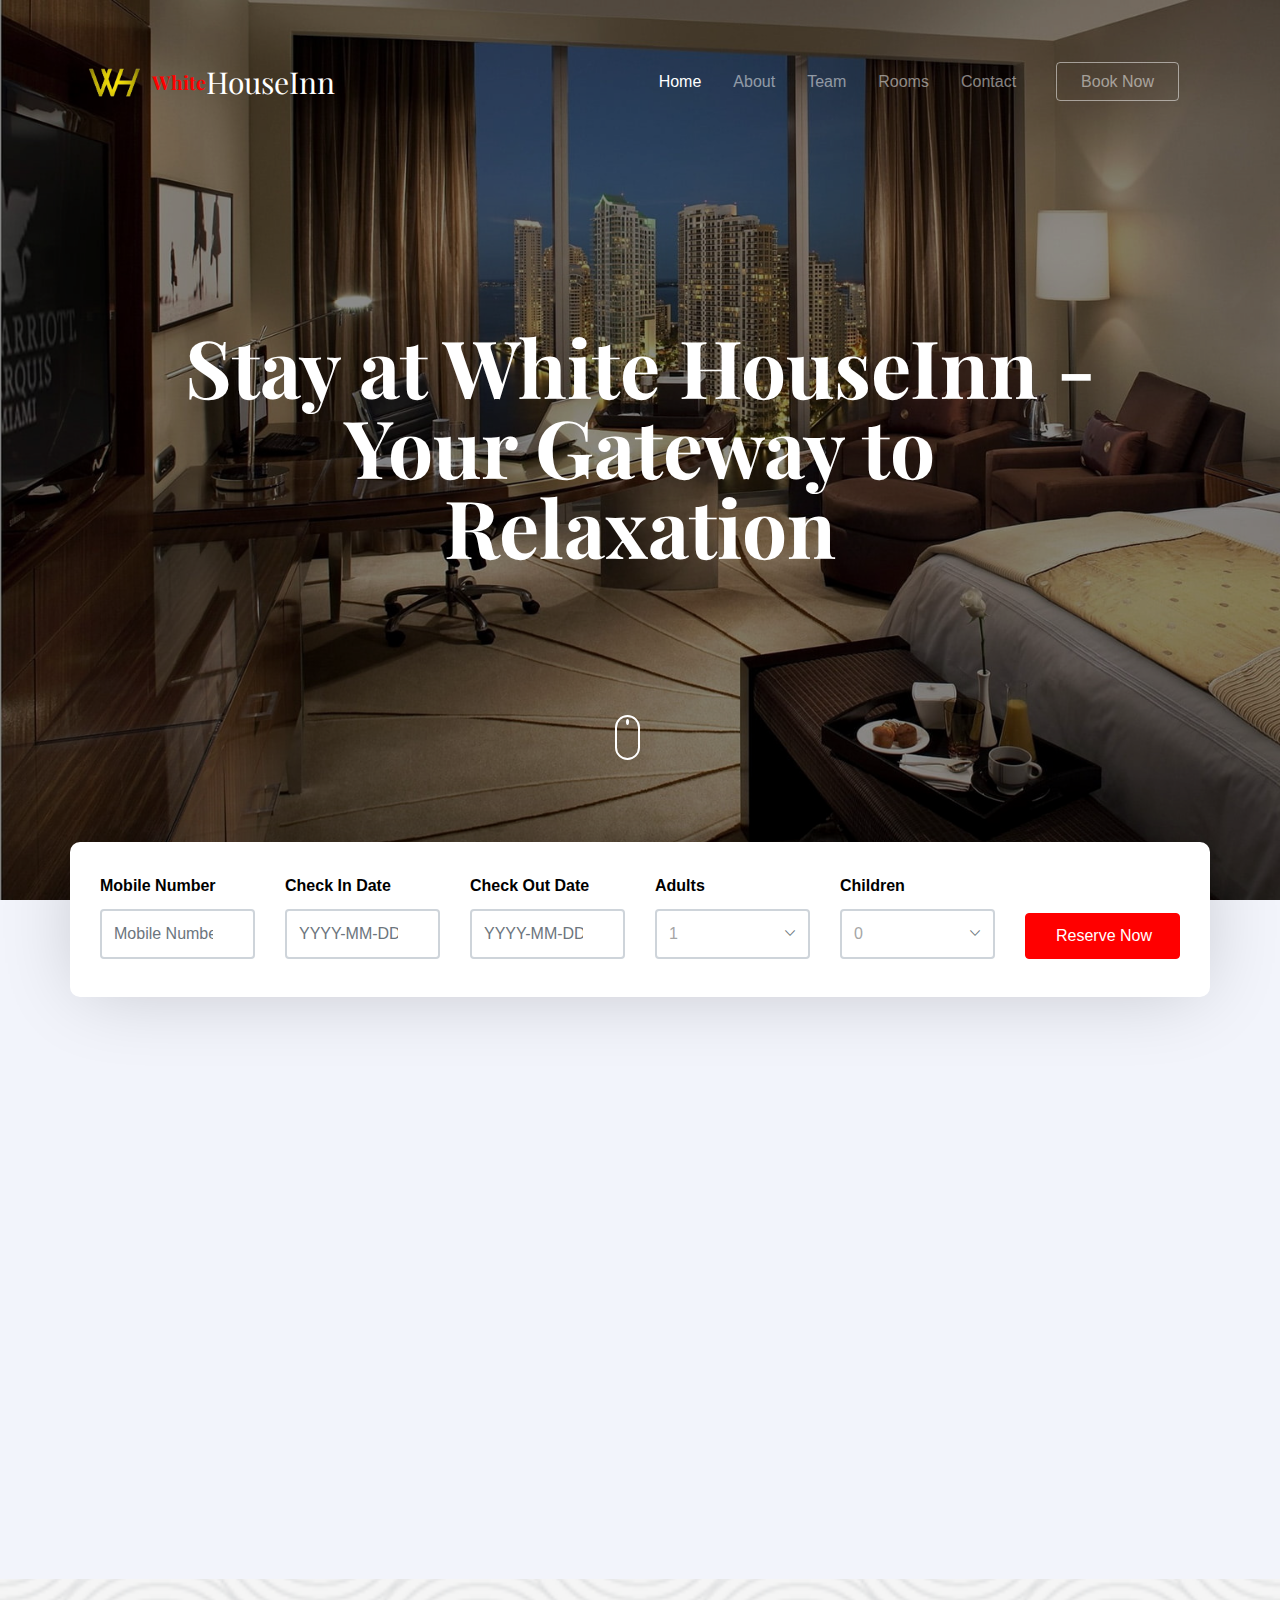
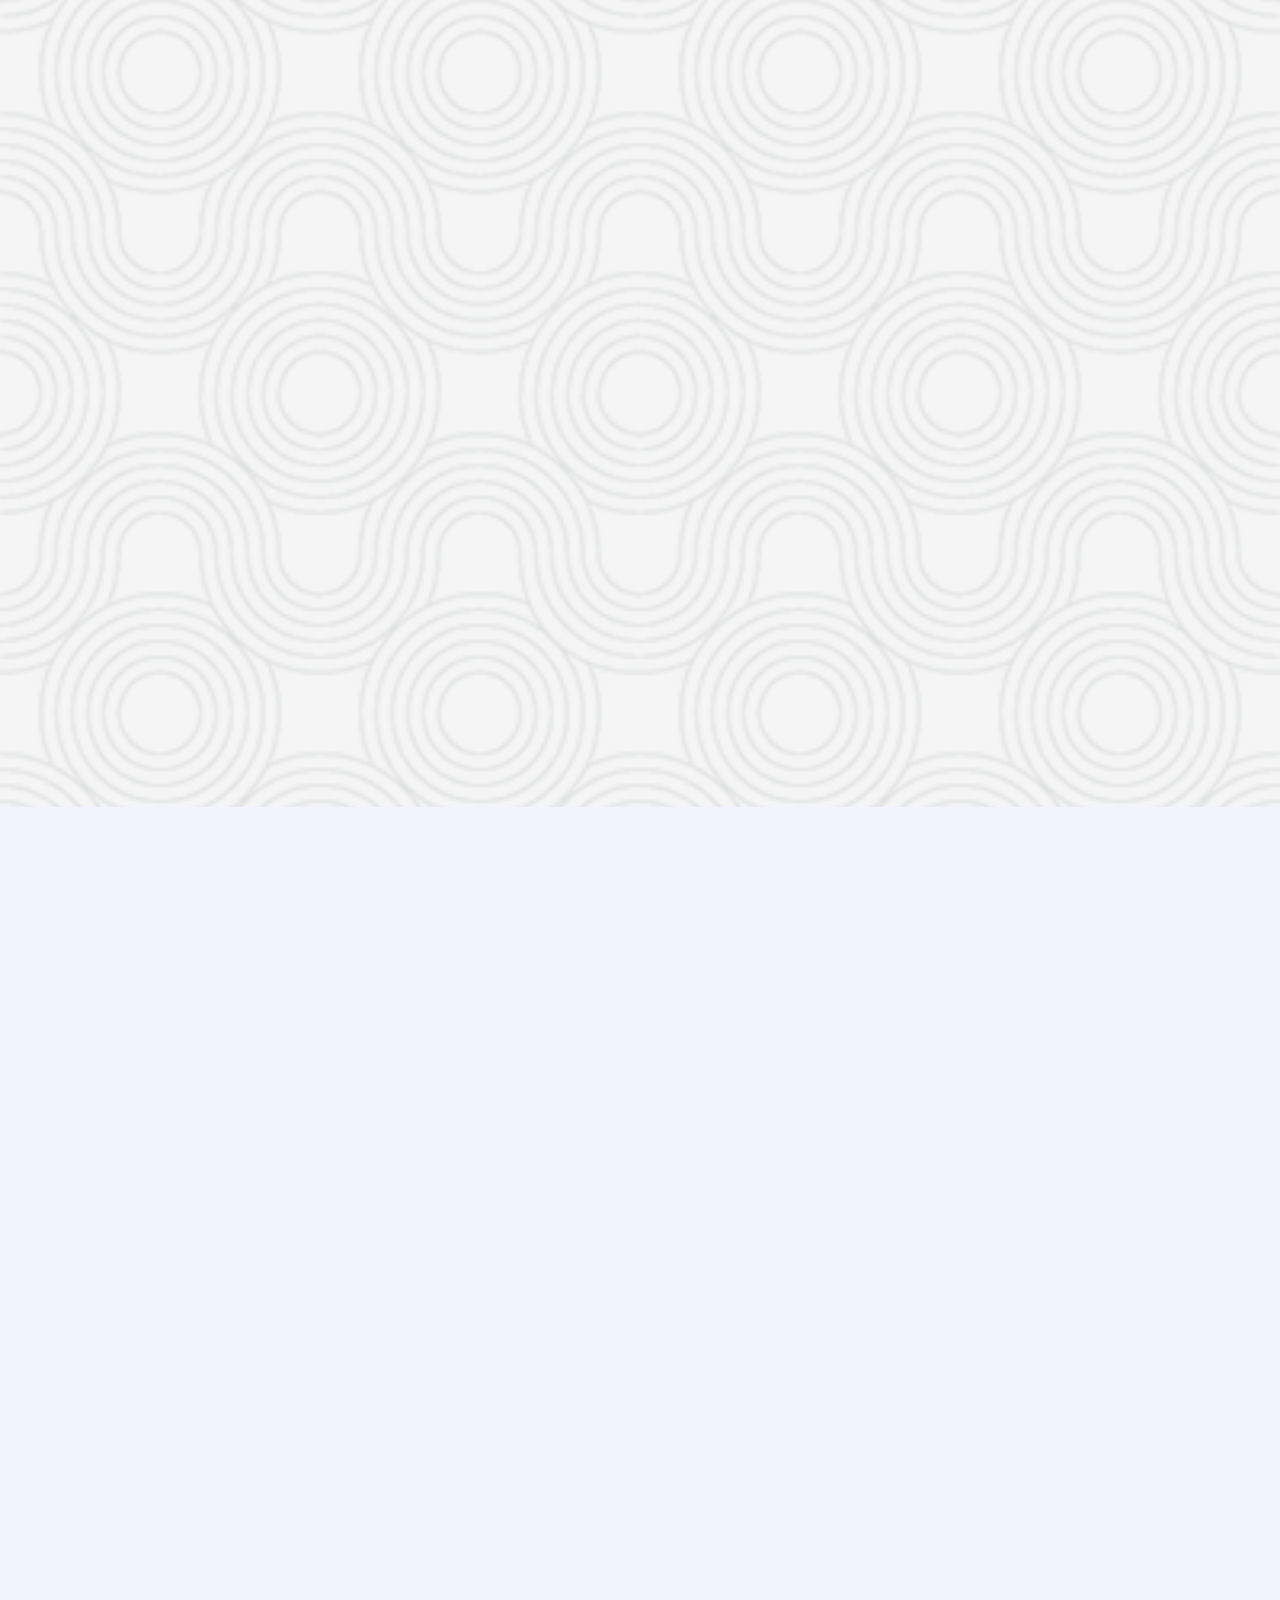
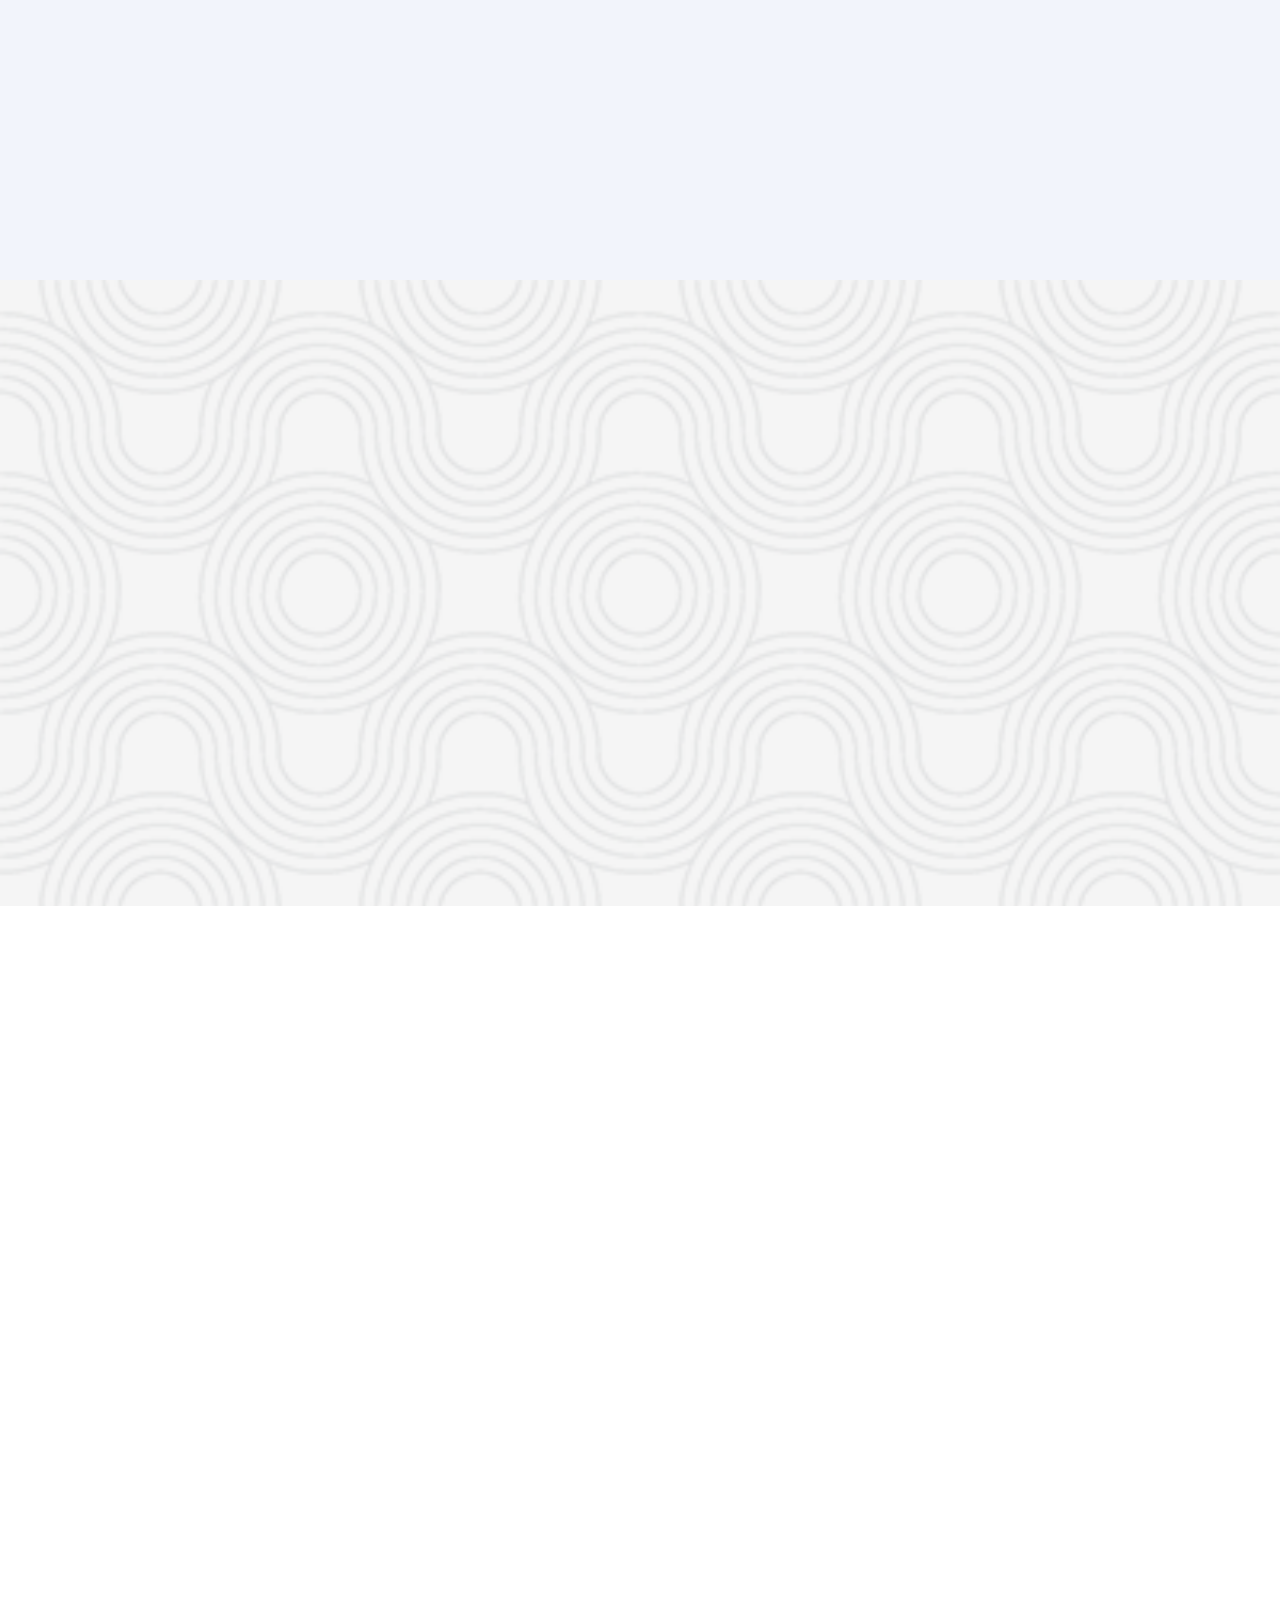
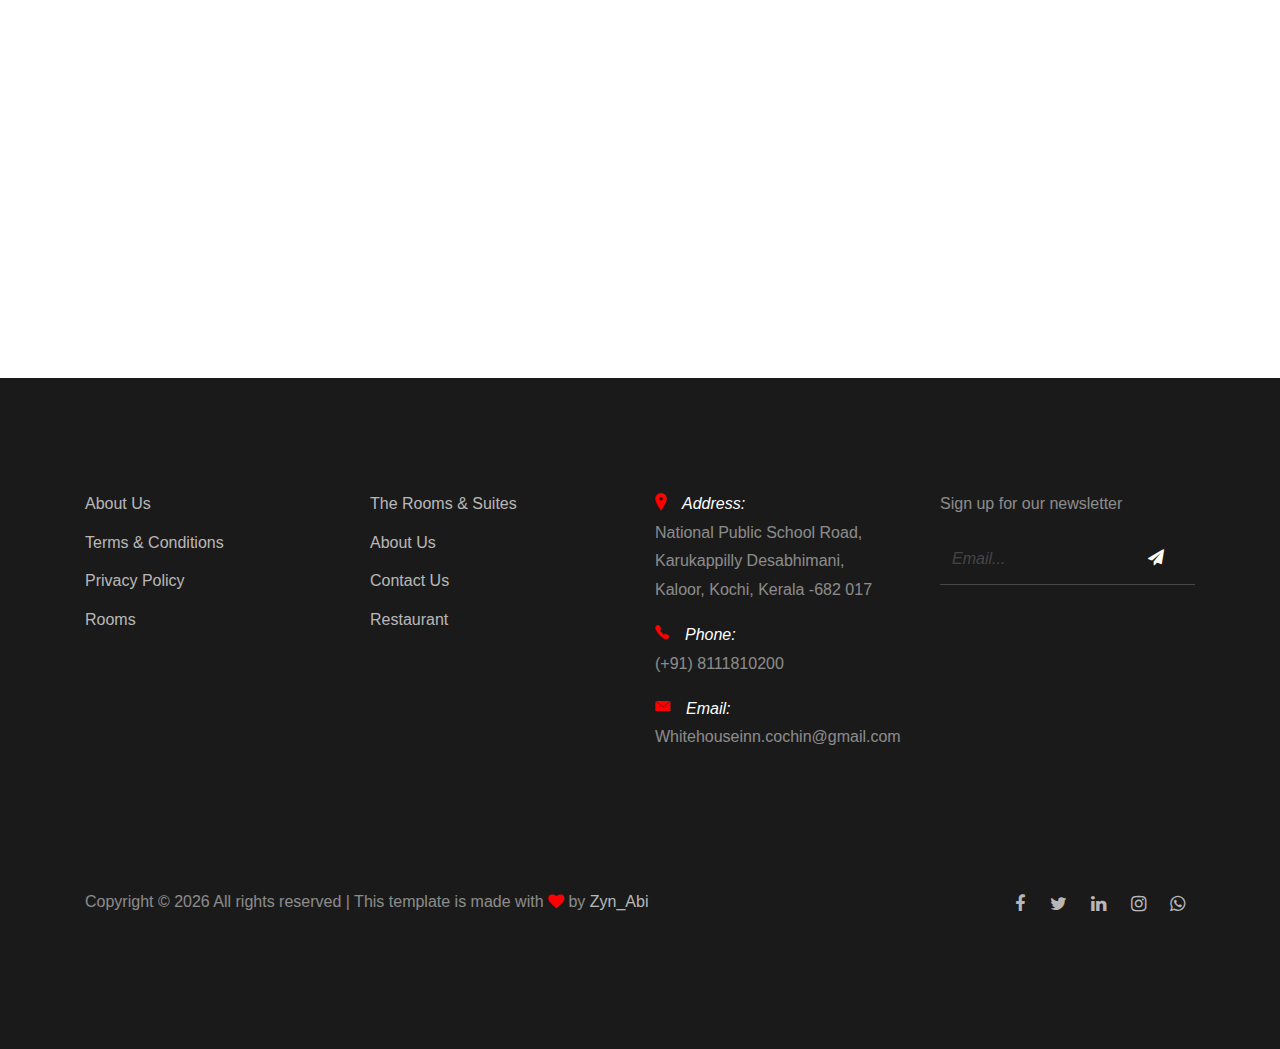
==== white house Inn/index.html @ 0a733bce "Fifth commit message" ====
<!DOCTYPE HTML>
<html>

<head>
  <meta charset="utf-8">
  <meta http-equiv="X-UA-Compatible" content="IE=edge">
  <title>White Houseinn &mdash; </title>
  <meta name="viewport" content="width=device-width, initial-scale=1, shrink-to-fit=no">

  <!-- Falcon Icon -->
  <link rel="icon" type="image/png" href="images/logo.png">

  <link rel="stylesheet" type="text/css"
    href="//fonts.googleapis.com/css?family=|Roboto+Sans:400,700|Playfair+Display:400,700">

  <link rel="stylesheet" href="css/bootstrap.min.css">
  <link rel="stylesheet" href="css/animate.css">
  <link rel="stylesheet" href="css/owl.carousel.min.css">
  <link rel="stylesheet" href="css/aos.css">
  <link rel="stylesheet" href="css/bootstrap-datepicker.css">
  <link rel="stylesheet" href="css/jquery.timepicker.css">
  <link rel="stylesheet" href="css/fancybox.min.css">

  <link rel="stylesheet" href="fonts/ionicons/css/ionicons.min.css">
  <link rel="stylesheet" href="fonts/fontawesome/css/font-awesome.min.css">

  <!-- Theme Style -->
  <link rel="stylesheet" href="css/style.css">
</head>


<body data-spy="scroll" data-target="#templateux-navbar" data-offset="200">

  <nav class="navbar navbar-expand-lg navbar-dark pb_navbar pb_scrolled-light" id="templateux-navbar">
    <div class="container">
      <a class="navbar-brand d-flex align-items-center" href="index.html">
        <img src="images/logo.png" alt="Logo" style="height: 35px; width: auto; margin-right: 8px;">
        <span class="text-danger font-weight-bold" style="font-size: 1.2rem;">White</span>HouseInn
      </a>

      <div class="site-menu-toggle js-site-menu-toggle ml-auto" data-aos="fade" data-toggle="collapse"
        data-target="#templateux-navbar-nav" aria-controls="templateux-navbar-nav" aria-expanded="false"
        aria-label="Toggle navigation">
        <span></span>
        <span></span>
        <span></span>
      </div>
      <!-- END menu-toggle -->

      <div class="collapse navbar-collapse" id="templateux-navbar-nav">
        <ul class="navbar-nav ml-auto">
          <li class="nav-item"><a class="nav-link" href="#section-home">Home</a></li>
          <li class="nav-item"><a class="nav-link" href="#section-about">About</a></li>
          <li class="nav-item"><a class="nav-link" href="#section-team">Team</a></li>
          <li class="nav-item"><a class="nav-link" href="#section-rooms">Rooms</a></li>
          <li class="nav-item"><a class="nav-link" href="#section-contact">Contact</a></li>
          <li class="nav-item cta-btn ml-xl-2 ml-lg-2 ml-md-0 ml-sm-0 ml-0">
            <a class="nav-link" href="tel:+918111810200">
              <span class="pb_rounded-4 px-4 rounded">Book Now</span>
            </a>
          </li>
        </ul>
      </div>
    </div>
  </nav>

  <!-- END nav -->

  <section class="site-hero overlay"
    style="background-image: url(images/wallpaperflare.com_wallpaper.jpg); background-size: cover;"
    data-stellar-background-ratio="0.5" id="section-home">
    <div class="container">
      <div class="row site-hero-inner justify-content-center align-items-center">
        <div class="col-md-10 text-center" data-aos="fade-up">
          <h2 class="heading zoom-animation">Stay at White HouseInn - Your Gateway to Relaxation</h2>
        </div>
      </div>
    </div>

    <a class="mouse smoothscroll" href="#next">
      <div class="mouse-icon">
        <span class="mouse-wheel"></span>
      </div>
    </a>
  </section>

  <!-- CSS for Zoom Animation -->
  <style>
    .zoom-animation {
      animation: zoomIn 2s ease-in-out;
    }

    @keyframes zoomIn {
      0% {
        transform: scale(0.8);
        opacity: 0;
      }

      50% {
        transform: scale(1.05);
        opacity: 0.5;
      }

      100% {
        transform: scale(1);
        opacity: 1;
      }
    }
  </style>

  <!-- END section -->

  <!-- Booking Section -->
  <section class="section bg-light pb-0">
    <div class="container">
      <div class="row check-availabilty" id="next">
        <div class="block-32" data-aos="fade-up" data-aos-offset="-200">
          <form method="POST" action="https://api.web3forms.com/submit" id="availabilityForm"
            onsubmit="return validateForm();">
            <!-- Web3Forms Access Key -->
            <input type="hidden" name="access_key" value="042c458b-3bbb-47ce-bf96-957da41aba21">
            <!-- Redirect URL -->
            <!-- <input type="hidden" name="redirect" value="https://yourwebsite.com/thank-you"> -->

            <div class="row align-items-end">
              <!-- Mobile Number -->
              <div class="col-md-2 mb-2">
                <label for="mobile_number" class="font-weight-bold text-black">Mobile Number</label>
                <div class="field-icon-wrap">
                  <div class="icon"><span class="icon-phone"></span></div>
                  <input type="tel" id="mobile_number" name="mobile_number" class="form-control"
                    placeholder="Mobile Number ." required pattern="[0-9]{10,15}"
                    title="Please enter a valid mobile number (10-15 digits)." />
                </div>
              </div>

              <!-- Check-In Date -->
              <div class="col-md-2 mb-2">
                <label for="checkin_date" class="font-weight-bold text-black">Check In Date</label>
                <div class="field-icon-wrap">
                  <div class="icon"><span class="icon-calendar"></span></div>
                  <input type="text" id="checkin_date" name="checkin_date" class="form-control" placeholder="YYYY-MM-DD"
                    required onchange="updateCheckoutDate()" oninput="storeCheckinDate()" />
                </div>
              </div>

              <!-- Check-Out Date -->
              <div class="col-md-2 mb-2">
                <label for="checkout_date" class="font-weight-bold text-black">Check Out Date</label>
                <div class="field-icon-wrap">
                  <div class="icon"><span class="icon-calendar"></span></div>
                  <input type="text" id="checkout_date" name="checkout_date" class="form-control"
                    placeholder="YYYY-MM-DD" required />
                </div>
              </div>

              <!-- Adults -->
              <div class="col-md-2 col-lg-2 mb-2">
                <label for="adults" class="font-weight-bold text-black">Adults</label>
                <div class="field-icon-wrap">
                  <div class="icon"><span class="ion-ios-arrow-down"></span></div>
                  <select name="adults" id="adults" class="form-control" required>
                    <option value="1">1</option>
                    <option value="2">2</option>
                    <option value="3">3</option>
                    <option value="4+">4+</option>
                  </select>
                </div>
              </div>

              <!-- Children -->
              <div class="col-md-2 col-lg-2 mb-2">
                <label for="children" class="font-weight-bold text-black">Children</label>
                <div class="field-icon-wrap">
                  <div class="icon"><span class="ion-ios-arrow-down"></span></div>
                  <select name="children" id="children" class="form-control" required>
                    <option value="0">0</option>
                    <option value="1">1</option>
                    <option value="2">2</option>
                    <option value="3">3</option>
                    <option value="4+">4+</option>
                  </select>
                </div>
              </div>

              <!-- Submit Button -->
              <div class="col-md-2 col-lg-2 mb-2">
                <button type="submit" class="btn btn-primary btn-block text-white" id="submitBtn"
                  style="border-radius: 4px;">
                  Reserve Now
                </button>
              </div>

            </div>
          </form>
        </div>
      </div>
    </div>
  </section>
  <!-- Booking Section end -->






  <section class="py-5 bg-light" id="section-about">
    <div class="container">
      <div class="row align-items-center">
        <div class="col-md-12 col-lg-7 ml-auto order-lg-2 position-relative mb-5" data-aos="fade-up">
          <img src="images/about.jpg" alt="WhitehouseInn Hotel" class="img-fluid rounded">
        </div>
        <div class="col-md-12 col-lg-4 order-lg-1" data-aos="fade-up">
          <h2 class="heading mb-4">About !</h2>
          <p class="mb-5">Nestled in the heart of Lexlyary, the WhitehouseInn Hotel offers a perfect blend of luxury and
            comfort.
            From its stunning architecture to its world-class amenities, every corner of our hotel is designed to make
            your stay unforgettable.
            Whether you're here to relax or explore, we are your ultimate home away from home.</p>
          <p><a href="https://youtube.com/shorts/CNiOYkjkHp4?si=KEdqCcHqXdvfrUc6" data-fancybox
              class="btn btn-primary text-white py-2 mr-3 text-uppercase letter-spacing-1">Watch the video</a></p>
        </div>
      </div>
    </div>
  </section>



  <section class="section" id="section-rooms"
    style="background: url('images/round.png') no-repeat center center; background-size: cover;">
    <div class="container">

      <div class="row justify-content-center text-center mb-5">
        <div class="col-md-7">
          <h2 class="heading" data-aos="fade-up">Rooms &amp; Suites</h2>
          <p data-aos="fade-up" data-aos-delay="100">
            Discover a tranquil retreat where comfort meets elegance. Nestled away from the hustle and bustle, our rooms
            and suites offer a perfect sanctuary. Experience serenity at its best, surrounded by breathtaking views and
            modern amenities.
          </p>
        </div>
        <div class="row">
          <div class="col-md-6 col-lg-4" data-aos="fade-up">
            <a href="#" class="room">
              <figure class="img-wrap">
                <img src="images/classic room.jpg" alt="Free website template" class="img-fluid mb-3">
              </figure>
              <div class="p-3 text-center room-info">
                <h2>Classic Room</h2>
                <span class="text-uppercase letter-spacing-1"></span>
              </div>
            </a>
          </div>

          <div class="col-md-6 col-lg-4" data-aos="fade-up">
            <a href="#" class="room">
              <figure class="img-wrap">
                <img src="images/with balcony.jpg" alt="Free website template" class="img-fluid mb-3">
              </figure>
              <div class="p-3 text-center room-info">
                <h2>Deluxe with balcony</h2>
                <span class="text-uppercase letter-spacing-1"></span>
              </div>
            </a>
          </div>

          <div class="col-md-6 col-lg-4" data-aos="fade-up">
            <a href="#" class="room">
              <figure class="img-wrap">
                <img src="images/family with balcony.jpg" alt="Free website template" class="img-fluid mb-3">
              </figure>
              <div class="p-3 text-center room-info">
                <h2>Family suite with balcony</h2>
                <span class="text-uppercase letter-spacing-1"></span>
              </div>
            </a>
          </div>
        </div>
      </div>
    </div>
  </section>



  <section class="section slider-section bg-light">
    
    <div class="container">
      <div class="row justify-content-center text-center mb-5">
        <div class="col-md-8">
          <h2 class="heading" data-aos="fade-up">Our Photo Gallery</h2>
          <p data-aos="fade-up" data-aos-delay="100">
            Discover the charm of WhitehouseInn through our carefully curated gallery.
            From exquisite interiors to breathtaking outdoor spaces, each photo captures the essence of luxury and
            comfort.
          </p>
        </div>
      </div>
      <div class="row">
        <div class="col-md-12">
          <div class="home-slider major-caousel owl-carousel mb-5" data-aos="fade-up" data-aos-delay="200">
            <div class="slider-item">
              <a href="images/Whitehouse1.jpg" data-fancybox="images" data-caption="Caption for this image"><img
                  src="images/Whitehouse1.jpg" alt="Image placeholder" class="img-fluid"></a>
            </div>
            <div class="slider-item">
              <a href="images/Whitehouse2.jpg" data-fancybox="images" data-caption="Caption for this image"><img
                  src="images/Whitehouse2.jpg" alt="Image placeholder" class="img-fluid"></a>
            </div>
            <div class="slider-item">
              <a href="images/Whitehouse3.jpg" data-fancybox="images" data-caption="Caption for this image"><img
                  src="images/Whitehouse3.jpg" alt="Image placeholder" class="img-fluid"></a>
            </div>
            <div class="slider-item">
              <a href="images/Whitehouse4.jpg" data-fancybox="images" data-caption="Caption for this image"><img
                  src="images/Whitehouse4.jpg" alt="Image placeholder" class="img-fluid"></a>
            </div>
            <div class="slider-item">
              <a href="images/Whitehouse5.jpg" data-fancybox="images" data-caption="Caption for this image"><img
                  src="images/Whitehouse5.jpg" alt="Image placeholder" class="img-fluid"></a>
            </div>
            <div class="slider-item">
              <a href="images/Whitehouse6.jpg" data-fancybox="images" data-caption="Caption for this image"><img
                  src="images/Whitehouse6.jpg" alt="Image placeholder" class="img-fluid"></a>
            </div>
            <div class="slider-item">
              <a href="images/Whitehouse7.jpg" data-fancybox="images" data-caption="Caption for this image"><img
                  src="images/Whitehouse7.jpg" alt="Image placeholder" class="img-fluid"></a>
            </div>
            <div class="slider-item">
              <a href="images/Whitehouse8.jpg" data-fancybox="images" data-caption="Caption for this image"><img
                  src="images/Whitehouse8.jpg" alt="Image placeholder" class="img-fluid"></a>
            </div>
          </div>
          <!-- END slider -->
        </div>

      </div>
    </div>
  </section>
  <!-- END section -->



  <!-- END section -->
  <section class="section testimonial-section" style="background: url('images/round.png') no-repeat center center; background-size: cover;">
    <div class="container">
      <div class="row justify-content-center text-center mb-5">
        <div class="col-md-7">
          <h2 class="heading" data-aos="fade-up">People Says</h2>
        </div>
      </div>
      <div class="row">
        <div class="js-carousel-2 owl-carousel mb-5" data-aos="fade-up" data-aos-delay="200">

          <div class="testimonial text-center slider-item">
            <div class="author-image mb-3">
              <img src="images/profile1.jpg" alt="Image placeholder" class="rounded-circle mx-auto">
            </div>
            <blockquote>
              <p>&ldquo;White House Inn offers unmatched hospitality, cozy ambiance, and delightful cuisine—a truly unforgettable experience for every guest!&rdquo;</p>
            </blockquote>
            <p><em>&mdash; Naushad jk</em></p>
          </div>

          <div class="testimonial text-center slider-item">
            <div class="author-image mb-3">
              <img src="images/profile2.jpg" alt="Image placeholder" class="rounded-circle mx-auto">
            </div>
            <blockquote>
              <p>&ldquo; Exceptional service, luxurious comfort, and warm hospitality make White House Inn the perfect choice for a memorable stay.&rdquo;</p>
            </blockquote>
            <p><em>&mdash; Ameen cr</em></p>
          </div>

          <div class="testimonial text-center slider-item">
            <div class="author-image mb-3">
              <img src="images/profile3.jpg" alt="Image placeholder" class="rounded-circle mx-auto">
            </div>
            <blockquote>
              <p>&ldquo;A serene retreat with beautiful rooms, excellent amenities, and outstanding staff—White House Inn exceeds every expectation!&rdquo;</p>
            </blockquote>
            <p><em>&mdash; Mohan v</em></p>
          </div>

          <div class="testimonial text-center slider-item">
            <div class="author-image mb-3">
              <img src="images/profile4.jpg" alt="Image placeholder" class="rounded-circle mx-auto">
            </div>
            <blockquote>
              <p>&ldquo;White House Inn combines elegance, comfort, and exceptional service for an unparalleled guest experience.&rdquo;</p>
            </blockquote>
            <p><em>&mdash; Roshan </em></p>
          </div>

          <div class="testimonial text-center slider-item">
            <div class="author-image mb-3">
              <img src="images/profile5.jpg" alt="Image placeholder" class="rounded-circle mx-auto">
            </div>
            <blockquote>
              <p>&ldquo;Every moment at White House Inn feels special, thanks to their incredible staff and top-notch facilities&rdquo;</p>
            </blockquote>
            <p><em>&mdash; Shakir </em></p>
          </div>

          <div class="testimonial text-center slider-item">
            <div class="author-image mb-3">
              <img src="images/profile6.jpg" alt="Image placeholder" class="rounded-circle mx-auto">
            </div>
            <blockquote>
              <p>&ldquo;Relaxation and luxury meet at White House Inn, where every guest is treated like royalty!&rdquo;</p>
            </blockquote>
            <p><em>&mdash; Rinshad </em></p>
          </div>

        </div>
        <!-- END slider -->
      </div>
    </div>
</section>




  <section class="section contact-section" id="section-contact">
    <div class="container">
      <div class="row justify-content-center text-center mb-5">
        <div class="col-md-7">
          <h2 class="heading" data-aos="fade-up">Contact Us</h2>
          <p data-aos="fade-up">We'd love to hear from you! Whether you have questions, feedback, or just want to say
            hello, feel free to reach out to us. Our team is here to assist you.</p>
        </div>
      </div>
      <div class="row">
        <!-- Contact Form -->
        <div class="col-md-7" data-aos="fade-up" data-aos-delay="100">
          <form method="post" action="https://api.web3forms.com/submit"
            class="bg-white p-md-5 p-4 mb-5 border rounded shadow">
            <!-- Web3Forms API Key -->
            <input type="hidden" name="access_key" value="042c458b-3bbb-47ce-bf96-957da41aba21">
            <div class="row">
              <div class="col-md-6 form-group">
                <label for="name">Your Name</label>
                <input type="text" name="name" id="name" class="form-control" placeholder="Enter your name" required>
              </div>
              <div class="col-md-6 form-group">
                <label for="phone">Phone Number</label>
                <input type="tel" name="phone" id="phone" class="form-control" placeholder="Enter your phone number"
                  required>
              </div>
            </div>
            <div class="row">
              <div class="col-md-12 form-group">
                <label for="email">Email Address</label>
                <input type="email" name="email" id="email" class="form-control" placeholder="Enter your email"
                  required>
              </div>
            </div>
            <div class="row mb-4">
              <div class="col-md-12 form-group">
                <label for="message">Your Message</label>
                <textarea name="message" id="message" class="form-control" placeholder="Write your message here"
                  cols="30" rows="6" required></textarea>
              </div>
            </div>
            <div class="row">
              <div class="col-md-12 form-group text-center">
                <input type="submit" value="Send Message" class="btn btn-primary text-white px-4 py-2 font-weight-bold">
              </div>
            </div>
          </form>
        </div>


        <!-- Contact Information -->
        <div class="col-md-5" data-aos="fade-up" data-aos-delay="200">
          <div class="row">
            <div class="col-md-10 ml-auto contact-info">
              <div class="mb-4">
                <h3>Contact Details</h3>
                <p class="mb-2"><strong>Address:</strong> National Public School Road, Karukappilly Desabhimani, Kaloor,
                  Kochi, Kerala -682 017</p>
                <p class="mb-2"><strong>Phone:</strong> <a href="tel:+918111810200" class="text-black">+91
                    8111810200</a></p>
                <p class="mb-2"><strong>Phone:</strong> <a href="tel:+914843159047" class="text-black">+91
                    4843159047</a></p>
                <p><strong>Email:</strong> <a href="mailto:Whitehouseinn.cochin@gmail.com"
                    class="text-black">Whitehouseinn.cochin@gmail.com</a></p>
              </div>
              <div>
                <p>
                  <a href="#" class="mr-3"><i class="icon-facebook"></i></a>
                  <a href="#" class="mr-3"><i class="icon-twitter"></i></a>
                  <a href="#" class="mr-3"><i class="icon-instagram"></i></a>
                  <a href="#"><i class="icon-linkedin"></i></a>
                </p>
              </div>
            </div>
          </div>
        </div>
      </div>
    </div>
  </section>




  <footer class="section footer-section">
    <div class="container">
      <div class="row mb-4">
        <div class="col-md-3 mb-5">
          <ul class="list-unstyled link">
            <li><a href="#">About Us</a></li>
            <li><a href="#">Terms &amp; Conditions</a></li>
            <li><a href="#">Privacy Policy</a></li>
            <li><a href="#">Rooms</a></li>
          </ul>
        </div>
        <div class="col-md-3 mb-5">
          <ul class="list-unstyled link">
            <li><a href="#">The Rooms &amp; Suites</a></li>
            <li><a href="#">About Us</a></li>
            <li><a href="#">Contact Us</a></li>
            <li><a href="#">Restaurant</a></li>
          </ul>
        </div>
        <div class="col-md-3 mb-5 pr-md-5 contact-info">
          <!-- <li>198 West 21th Street, <br> Suite 721 New York NY 10016</li> -->
          <p><span class="d-block"><span class="ion-ios-location h5 mr-3 text-primary"></span>Address:</span> <span>
              National Public School Road, Karukappilly Desabhimani, Kaloor,
              Kochi, Kerala -682 017 <br> </span></p>
          <p><span class="d-block"><span class="ion-ios-telephone h5 mr-3 text-primary"></span>Phone:</span> <span>
              (+91) 8111810200</span></p>
          <p><span class="d-block"><span class="ion-ios-email h5 mr-3 text-primary"></span>Email:</span> <span>
              Whitehouseinn.cochin@gmail.com</span></p>
        </div>
        <div class="col-md-3 mb-5">
          <p>Sign up for our newsletter</p>
          <form action="#" class="footer-newsletter">
            <div class="form-group">
              <input type="email" class="form-control" placeholder="Email...">
              <button type="submit" class="btn"><span class="fa fa-paper-plane"></span></button>
            </div>
          </form>
        </div>
      </div>
      <div class="row pt-5">
        <p class="col-md-8 text-left">
          <!-- Link back to Colorlib can't be removed. Template is licensed under CC BY 3.0. -->
          Copyright &copy;
          <script>document.write(new Date().getFullYear());</script> All rights reserved | This template is made with <i
            class="fa fa-heart text-primary" aria-hidden="true"></i> by <a href="" target="_blank">Zyn_Abi</a>
          <!-- Link back to Colorlib can't be removed. Template is licensed under CC BY 3.0. -->
        </p>

        <p class="col-md-4 text-right social">
          <a href="#"><span class="fa fa-facebook"></span></a>
          <a href="#"><span class="fa fa-twitter"></span></a>
          <a href="#"><span class="fa fa-linkedin"></span></a>
          <a href="#"><span class="fa fa-instagram"></span></a>
          <a href="#"><span class="fa fa-whatsapp"></span></a>
        </p>

      </div>
    </div>
  </footer>


  <!-- Modal -->
  <div class="modal fade " id="reservation-form" tabindex="-1" role="dialog" aria-labelledby="reservationFormTitle"
    aria-hidden="true">
    <div class="modal-dialog modal-dialog-centered" role="document">
      <div class="modal-content">

        <div class="modal-body">
          <div class="row">
            <div class="col-md-12" data-aos="fade-up" data-aos-delay="100">

              <form action="index.html" method="post" class="bg-white p-4">
                <div class="row mb-4">
                  <div class="col-12">
                    <h2>Reservation</h2>
                  </div>
                </div>
                <div class="row">
                  <div class="col-md-6 form-group">
                    <label class="text-black font-weight-bold" for="name">Name</label>
                    <input type="text" id="name" class="form-control ">
                  </div>
                  <div class="col-md-6 form-group">
                    <label class="text-black font-weight-bold" for="phone">Phone</label>
                    <input type="text" id="phone" class="form-control ">
                  </div>
                </div>

                <div class="row">
                  <div class="col-md-12 form-group">
                    <label class="text-black font-weight-bold" for="email">Email</label>
                    <input type="email" id="email" class="form-control ">
                  </div>
                </div>

                <div class="row">
                  <div class="col-md-6 form-group">
                    <label class="text-black font-weight-bold" for="checkin_date">Date Check In</label>
                    <input type="text" id="checkin_date" class="form-control">
                  </div>
                  <div class="col-md-6 form-group">
                    <label class="text-black font-weight-bold" for="checkout_date">Date Check Out</label>
                    <input type="text" id="checkout_date" class="form-control">
                  </div>
                </div>

                <div class="row">
                  <div class="col-md-6 form-group">
                    <label for="adults" class="font-weight-bold text-black">Adults</label>
                    <div class="field-icon-wrap">
                      <div class="icon"><span class="ion-ios-arrow-down"></span></div>
                      <select name="" id="adults" class="form-control">
                        <option value="">1</option>
                        <option value="">2</option>
                        <option value="">3</option>
                        <option value="">4+</option>
                      </select>
                    </div>
                  </div>
                  <div class="col-md-6 form-group">
                    <label for="children" class="font-weight-bold text-black">Children</label>
                    <div class="field-icon-wrap">
                      <div class="icon"><span class="ion-ios-arrow-down"></span></div>
                      <select name="" id="children" class="form-control">
                        <option value="">1</option>
                        <option value="">2</option>
                        <option value="">3</option>
                        <option value="">4+</option>
                      </select>
                    </div>
                  </div>
                </div>
                <div class="row mb-4">
                  <div class="col-md-12 form-group">
                    <label class="text-black font-weight-bold" for="message">Notes</label>
                    <textarea name="message" id="message" class="form-control " cols="30" rows="8"></textarea>
                  </div>
                </div>
                <div class="row">
                  <div class="col-md-6 form-group">
                    <input type="submit" value="Reserve Now"
                      class="btn btn-primary text-white py-3 px-5 font-weight-bold">
                  </div>
                </div>
              </form>

            </div>

          </div>
        </div>

      </div>
    </div>
  </div>

  <script src="js/jquery-3.3.1.min.js"></script>
  <script src="js/jquery-migrate-3.0.1.min.js"></script>
  <script src="js/popper.min.js"></script>
  <script src="js/bootstrap.min.js"></script>
  <script src="js/owl.carousel.min.js"></script>
  <script src="js/jquery.stellar.min.js"></script>
  <script src="js/jquery.fancybox.min.js"></script>
  <script src="js/jquery.easing.1.3.js"></script>



  <script src="js/aos.js"></script>

  <script src="js/bootstrap-datepicker.js"></script>
  <script src="js/jquery.timepicker.min.js"></script>

  <script src="js/main.js"></script>
</body>

</html>
---- white house Inn/css/style.css ----
body {
  background: #ffffff;
  font-family: "Roboto", arial, sans-serif;
  font-weight: 200;
  font-size: 16px;
  line-height: 1.8;
  color: #6c757d;
  position: relative;
}

::-moz-selection {
  color: #fff;
  background: #ff0000;
}






::selection {

  color: #fff;
  background: #ff0000;
}

a {
  -webkit-transition: .3s all ease;
  -o-transition: .3s all ease;
  transition: .3s all ease;
  text-decoration: none;
}

a:hover {
  text-decoration: none;
}

h1,
h2,
h3,
h4,
h5 {
  color: #000;
  font-family: "Playfair Display", times, serif;
}

.font-family-serif {
  font-family: "Playfair Display", times, serif;
}

.font-family-sans-serif {
  font-family: "Roboto", arial, sans-serif;
}

.bg-light {
  background: #f2f4fb !important;
}

.container-fluid {
  max-width: 1600px;
}

.btn {
  padding-left: 30px;
  padding-right: 30px;
  padding-top: 10px;
  padding-bottom: 10px;
  border-radius: 50px;
}

.btn.btn-outline-white {
  border: 2px solid #fff;
}

.btn.btn-outline-white:hover {
  border: 2px solid transparent;
  background: #000;
  color: #fff;
}

.btn.btn-outline-white-primary {
  border: 2px solid #fff;
}

.btn.btn-outline-white-primary:hover {
  border: 2px solid transparent;
  background: #ff0000;
  color: #fff;
}

.btn.uppercase {
  text-transform: uppercase;
  font-size: 14px;
  letter-spacing: .2em;
}

.btn,
.form-control {
  outline: none;
  -webkit-box-shadow: none !important;
  box-shadow: none !important;
}

.btn:focus,
.btn:active,
.form-control:focus,
.form-control:active {
  outline: none;
}

.form-control {
  -webkit-box-shadow: none !important;
  box-shadow: none !important;
  height: 50px;
  border-width: 2px;
}

.form-control:active,
.form-control:focus {
  border-color: #ff0000;
}

textarea.form-control {
  height: inherit;
}

.full-height {
  height: 100vh;
  min-height: 700px;
}

.site-hero {
  background-size: cover;
  height: 100vh;
  min-height: 700px;
  width: 100%;
  position: relative;
}

.site-hero .heading {
  font-family: "Playfair Display", times, serif;
  font-weight: bold;
}

.site-hero .scroll-down {
  position: absolute;
  bottom: 20px;
  left: 50%;
  -webkit-transform: translateX(-50%);
  -ms-transform: translateX(-50%);
  transform: translateX(-50%);
  color: #fff;
}

.site-hero.overlay:before {
  background: rgba(0, 0, 0, 0.45);
  content: "";
  position: absolute;
  height: 100vh;
  min-height: 700px;
  top: 0;
  left: 0;
  bottom: 0;
  right: 0;
}

.site-hero.inner-page {
  height: 50vh;
  min-height: 700px;
}

.site-hero.inner-page.overlay:before {
  height: 50vh;
  min-height: 700px;
}

.site-hero-inner {
  height: 100vh;
  min-height: 700px;
}

.site-hero-inner .heading {
  font-size: 80px;
  font-family: "Playfair Display", times, serif;
  color: #fff;
  line-height: 1;
  font-weight: bold;
}

@media (max-width: 991.98px) {
  .site-hero-inner .heading {
    font-size: 40px;
  }
}

.site-hero-inner .sub-heading {
  font-size: 30px;
  font-weight: 200;
  color: #fff;
  line-height: 1.5;
}

@media (max-width: 991.98px) {
  .site-hero-inner .sub-heading {
    font-size: 18px;
  }
}

.inner-page .site-hero-inner {
  height: 50vh;
  min-height: 700px;
}

.page-inside .site-hero-inner,
.page-inside {
  height: 70vh;
  min-height: 500px;
}

.page-inside.overlay:before {
  height: 70vh;
  min-height: 500px;
}

.menu-open .site-menu-toggle span {
  background: #000;
}

.site-menu-toggle {
  display: none;
  top: 0;
  float: right;
  width: 40px;
  height: 45px;
  position: relative;
  margin: 0px auto;
  z-index: 200;
  -webkit-transform: rotate(0deg);
  -moz-transform: rotate(0deg);
  -o-transform: rotate(0deg);
  -ms-transform: rotate(0deg);
  transform: rotate(0deg);
  -webkit-transition: .5s ease-in-out;
  -moz-transition: .5s ease-in-out;
  -o-transition: .5s ease-in-out;
  transition: .5s ease-in-out;
  cursor: pointer;
  margin-right: 40px;
}

.site-menu-toggle span {
  display: block;
  position: absolute;
  height: 2px;
  width: 100%;
  background: #fff;
  border-radius: 9px;
  opacity: 1;
  left: 0;
  -webkit-transform: rotate(0deg);
  -moz-transform: rotate(0deg);
  -o-transform: rotate(0deg);
  -ms-transform: rotate(0deg);
  transform: rotate(0deg);
  -webkit-transition: .25s ease-in-out;
  -moz-transition: .25s ease-in-out;
  -o-transition: .25s ease-in-out;
  transition: .25s ease-in-out;
}

.site-menu-toggle span {
  background: #000;
}

@media (max-width: 991.98px) {
  .site-menu-toggle {
    margin-right: 15px;
    display: block;
    top: 10px;
    position: relative;
  }

  .site-menu-toggle span {
    background: #000;
  }
}

.site-menu-toggle span:nth-child(1) {
  top: 0px;
}

.site-menu-toggle span:nth-child(2) {
  top: 10px;
}

.site-menu-toggle span:nth-child(3) {
  top: 20px;
}

.site-menu-toggle.open span:nth-child(1) {
  top: 13px;
  -webkit-transform: rotate(135deg);
  -moz-transform: rotate(135deg);
  -o-transform: rotate(135deg);
  -ms-transform: rotate(135deg);
  transform: rotate(135deg);
}

.site-menu-toggle.open span:nth-child(2) {
  opacity: 0;
  left: -60px;
}

.site-menu-toggle.open span:nth-child(3) {
  top: 13px;
  -webkit-transform: rotate(-135deg);
  -moz-transform: rotate(-135deg);
  -o-transform: rotate(-135deg);
  -ms-transform: rotate(-135deg);
  transform: rotate(-135deg);
}

.section {
  padding: 7em 0;
}

@media (max-width: 991.98px) {
  .section {
    padding: 3em 0;
  }
}

@media (max-width: 991.98px) {
  .lead {
    font-size: 16px;
  }
}

.visit-section .heading {
  font-size: 15px;
  text-transform: uppercase;
  font-family: "Roboto", arial, sans-serif;
  color: #b3b3b3;
  letter-spacing: .2em;
  margin-bottom: 30px;
}

.visit-section .visit a {
  color: #000;
}

.visit-section .visit a:hover {
  color: #ff0000;
}

.visit-section .visit img {
  -webkit-box-shadow: 0 2px 3px 0 rgba(0, 0, 0, 0.2);
  box-shadow: 0 2px 3px 0 rgba(0, 0, 0, 0.2);
  margin-bottom: 15px;
}

.visit-section .visit h3 {
  font-size: 20px;
  margin-bottom: 0;
}

.visit-section .reviews-star span {
  font-size: 18px;
  color: #ff0000;
}

.visit-section .reviews-count {
  color: #adb5bd;
  font-style: italic;
}

.heading-serif,
.heading,
.testimonial-section .heading,
.slider-section .heading,
.blog-post-entry .heading {
  font-size: 60px;
  font-family: "Playfair Display", times, serif;
  font-weight: 700;
}

@media (max-width: 991.98px) {

  .heading-serif,
  .heading,
  .testimonial-section .heading,
  .slider-section .heading,
  .blog-post-entry .heading {
    font-size: 40px;
  }
}

.bg-pattern {
  background: #e9ecef url("../img/round.png");
}

.slider-section {
  position: relative;
}

.blog-post-entry {
  position: relative;
}

.half .image,
.half .text {
  width: 50%;
}

@media (max-width: 991.98px) {

  .half .image,
  .half .text {
    width: 100%;
  }
}

.half .image {
  background-size: cover;
  background-position: center center;
}

@media (max-width: 991.98px) {
  .half .image {
    height: 300px;
  }
}

.half .text {
  padding: 100px 7%;
}

@media (max-width: 991.98px) {
  .half .text {
    padding-top: 50px;
    padding-bottom: 50px;
  }
}

.half .text h2 {
  font-size: 70px;
}

@media (max-width: 991.98px) {
  .half .text h2 {
    font-size: 40px;
  }
}

.testimonial blockquote {
  padding: 0;
}

.testimonial .author-image img {
  width: 70px;
}

.post .media-custom {
  background: #fff;
  -webkit-transition: .3s all ease;
  -o-transition: .3s all ease;
  transition: .3s all ease;
  -webkit-box-shadow: 0 2px 5px -2px rgba(0, 0, 0, 0.1);
  box-shadow: 0 2px 5px -2px rgba(0, 0, 0, 0.1);
}

.post .media-custom:hover,
.post .media-custom:focus {
  -webkit-box-shadow: 0 10px 30px -10px rgba(0, 0, 0, 0.1);
  box-shadow: 0 10px 30px -10px rgba(0, 0, 0, 0.1);
}

.post .media-custom a {
  color: #000;
}

.post .media-custom a:hover {
  color: #ff0000;
}

.post .media-custom .media-body {
  padding: 10px 30px;
}

.post .media-custom h2 {
  font-size: 26px;
}

.media-custom .meta-post {
  color: #adb5bd;
  text-transform: uppercase;
  letter-spacing: .2em;
  font-size: 14px;
}

.owl-carousel .owl-item {
  opacity: .4;
}

.owl-carousel .owl-item.active {
  opacity: 1;
}

.owl-carousel .owl-nav {
  position: absolute;
  top: 50%;
  width: 100%;
}

.owl-carousel .owl-nav .owl-prev,
.owl-carousel .owl-nav .owl-next {
  position: absolute;
  -webkit-transform: translateY(-50%);
  -ms-transform: translateY(-50%);
  transform: translateY(-50%);
  margin-top: -10px;
}

.owl-carousel .owl-nav .owl-prev:hover,
.owl-carousel .owl-nav .owl-prev:focus,
.owl-carousel .owl-nav .owl-prev:active,
.owl-carousel .owl-nav .owl-next:hover,
.owl-carousel .owl-nav .owl-next:focus,
.owl-carousel .owl-nav .owl-next:active {
  outline: none;
}

.owl-carousel .owl-nav .owl-prev span:before,
.owl-carousel .owl-nav .owl-next span:before {
  font-size: 40px;
}

.owl-carousel .owl-nav .owl-prev {
  left: 30px !important;
}

.owl-carousel .owl-nav .owl-next {
  right: 30px !important;
}

.slider-item img {
  max-width: 80%;
  /* Adjust percentage as needed */
  max-height: 600px;
  /* Set a maximum height for the images */
  object-fit: cover;
  /* Ensures the image retains its proportions and fills the space */
  margin: 0 auto;
  /* Center the images */
}


.owl-carousel .owl-dots {
  text-align: center;
}

.owl-carousel .owl-dots .owl-dot {
  border-width: 2px !important;
  width: 10px;
  height: 10px;
  margin: 5px;
  border-radius: 50%;
}

.owl-carousel.home-slider {
  z-index: 1;
  position: relative;
}

.owl-carousel.home-slider .owl-nav {
  opacity: 0;
  visibility: hidden;
  -webkit-transition: .3s all ease;
  -o-transition: .3s all ease;
  transition: .3s all ease;
}

.owl-carousel.home-slider .owl-nav button {
  color: #fff;
}

.owl-carousel.home-slider:focus .owl-nav,
.owl-carousel.home-slider:hover .owl-nav {
  opacity: 1;
  visibility: visible;
}

.owl-carousel.home-slider .slider-item {
  background-size: cover;
  background-repeat: no-repeat;
  background-position: center center;
  height: calc(100vh - 117px);
  min-height: 700px;
  position: relative;
}

.owl-carousel.home-slider .slider-item .slider-text {
  color: #fff;
  height: calc(100vh - 117px);
  min-height: 700px;
}

.owl-carousel.home-slider .slider-item .slider-text h1 {
  font-size: 40px;
  color: #fff;
  line-height: 1.2;
  font-weight: 800 !important;
  text-transform: uppercase;
}

@media (max-width: 991.98px) {
  .owl-carousel.home-slider .slider-item .slider-text h1 {
    font-size: 40px;
  }
}

.owl-carousel.home-slider .slider-item .slider-text p {
  font-size: 20px;
  line-height: 1.5;
  font-weight: 300;
  color: white;
}

.owl-carousel.home-slider .slider-item.dark .child-name {
  color: #000;
}

.owl-carousel.home-slider .slider-item.dark h1 {
  color: #000;
}

.owl-carousel.home-slider .slider-item.dark p {
  color: #000;
}

.owl-carousel.home-slider .owl-dots {
  position: absolute;
  bottom: 100px;
  width: 100%;
}

.owl-carousel.home-slider .owl-dots .owl-dot {
  width: 10px;
  height: 10px;
  margin: 5px;
  border-radius: 50%;
  border: 2px solid transparent;
  outline: none !important;
  position: relative;
  -webkit-transition: .3s all ease;
  -o-transition: .3s all ease;
  transition: .3s all ease;
  background: #fff;
}

.owl-carousel.home-slider .owl-dots .owl-dot.active {
  border: 2px solid white;
  background: none;
}

.owl-carousel.major-caousel .owl-stage-outer {
  padding-top: 0 !important;
  padding-bottom: 0 !important;
}

.owl-carousel.major-caousel .owl-stage-outer {
  padding-top: 30px;
  padding-bottom: 30px;
}

.owl-carousel.major-caousel .slider-item {
  height: inherit;
  min-height: inherit;
}

.owl-carousel.major-caousel .slider-item img {
  margin-bottom: 0;
}

.owl-carousel.major-caousel .owl-nav {
  opacity: 1;
  visibility: visible;
}

.owl-carousel.major-caousel .owl-nav .owl-prev,
.owl-carousel.major-caousel .owl-nav .owl-next {
  -webkit-transition: .3s all ease;
  -o-transition: .3s all ease;
  transition: .3s all ease;
  color: #495057;
}

.owl-carousel.major-caousel .owl-nav .owl-prev:hover,
.owl-carousel.major-caousel .owl-nav .owl-prev:focus,
.owl-carousel.major-caousel .owl-nav .owl-next:hover,
.owl-carousel.major-caousel .owl-nav .owl-next:focus {
  color: #6c757d;
  outline: none;
}

.owl-carousel.major-caousel .owl-nav .owl-prev.disabled,
.owl-carousel.major-caousel .owl-nav .owl-next.disabled {
  color: #dee2e6;
}

.owl-carousel.major-caousel .owl-nav .owl-prev {
  left: -60px !important;
}

.owl-carousel.major-caousel .owl-nav .owl-next {
  right: -60px !important;
}

.owl-carousel.major-caousel .owl-dots {
  bottom: 50px !important;
}

@media (max-width: 991.98px) {
  .owl-carousel.major-caousel .owl-dots {
    bottom: 10px !important;
  }
}

.owl-carousel.js-carousel-2 .slider-item {
  padding: 0 20px;
  text-align: center;
}

.owl-carousel.js-carousel-2 .owl-nav {
  position: absolute;
  top: 50%;
  width: 100%;
  z-index: 299;
}

.owl-carousel.js-carousel-2 .owl-nav .owl-prev,
.owl-carousel.js-carousel-2 .owl-nav .owl-next {
  position: absolute;
  -webkit-transform: translateY(-50%);
  -ms-transform: translateY(-50%);
  transform: translateY(-50%);
  margin-top: -10px;
}

.owl-carousel.js-carousel-2 .owl-nav .owl-prev:hover,
.owl-carousel.js-carousel-2 .owl-nav .owl-prev:focus,
.owl-carousel.js-carousel-2 .owl-nav .owl-prev:active,
.owl-carousel.js-carousel-2 .owl-nav .owl-next:hover,
.owl-carousel.js-carousel-2 .owl-nav .owl-next:focus,
.owl-carousel.js-carousel-2 .owl-nav .owl-next:active {
  outline: none;
}

.owl-carousel.js-carousel-2 .owl-nav .owl-prev span:before,
.owl-carousel.js-carousel-2 .owl-nav .owl-next span:before {
  font-size: 40px;
}

.owl-carousel.js-carousel-2 .owl-nav .owl-prev {
  left: -30px !important;
}

.owl-carousel.js-carousel-2 .owl-nav .owl-next {
  right: -30px !important;
}

.owl-carousel.js-carousel-2 .owl-dots .owl-dot {
  display: inline-block;
  border: none;
}

.owl-carousel.js-carousel-2 .owl-dots .owl-dot>span {
  width: 8px;
  height: 8px;
  border-radius: 50%;
  background: #e9ecef;
  display: inline-block;
}

.owl-carousel.js-carousel-2 .owl-dots .owl-dot.active>span {
  background: #ff0000;
}

.owl-carousel.js-carousel-2 .owl-dots .owl-dot:active,
.owl-carousel.js-carousel-2 .owl-dots .owl-dot:focus,
.owl-carousel.js-carousel-2 .owl-dots .owl-dot:hover {
  outline: none;
}

.owl-custom-nav {
  float: right;
  position: relative;
  z-index: 10;
}

.owl-custom-nav .owl-custom-prev,
.owl-custom-nav .owl-custom-next {
  padding: 10px;
  font-size: 30px;
  background: #ccc;
  line-height: 0;
  width: 60px;
  text-align: center;
  display: inline-block;
}

.footer-section {
  background: #1a1a1a;
  color: #fff;
}

.footer-section a {
  color: rgba(255, 255, 255, 0.7);
}

.footer-section a:hover {
  color: #fff;
}

.footer-section p {
  color: rgba(255, 255, 255, 0.5);
}

.footer-section .bordertop {
  border-top: 1px solid rgba(255, 255, 255, 0.1);
  padding-top: 20px;
}

.footer-section .contact-info span.d-block {
  font-style: italic;
  color: #fff;
}

.footer-section .social a {
  font-size: 18px;
  padding: 10px;
}

.footer-section .link li {
  margin-bottom: 10px;
}

.footer-newsletter .form-group {
  position: relative;
}

.footer-newsletter .form-control {
  background: none;
  border: none;
  border-bottom: 1px solid rgba(255, 255, 255, 0.2);
  border-radius: 0;
  color: #fff;
}

.footer-newsletter .form-control::-webkit-input-placeholder {
  /* Chrome/Opera/Safari */
  color: rgba(255, 255, 255, 0.2);
  font-style: italic;
}

.footer-newsletter .form-control::-moz-placeholder {
  /* Firefox 19+ */
  color: rgba(255, 255, 255, 0.2);
  font-style: italic;
}

.footer-newsletter .form-control:-ms-input-placeholder {
  /* IE 10+ */
  color: rgba(255, 255, 255, 0.2);
  font-style: italic;
}

.footer-newsletter .form-control:-moz-placeholder {
  /* Firefox 18- */
  color: rgba(255, 255, 255, 0.2);
  font-style: italic;
}

.footer-newsletter .form-control:active,
.footer-newsletter .form-control:focus {
  border-bottom: 1px solid white;
}

.footer-newsletter button[type="submit"] {
  background: none;
  color: #fff;
  position: absolute;
  top: 0;
  right: 0;
}

.side-box,
.sidebar-search {
  padding: 30px;
  background: #fff;
  -webkit-box-shadow: 0 1px 2px 0 rgba(0, 0, 0, 0.1);
  box-shadow: 0 1px 2px 0 rgba(0, 0, 0, 0.1);
  margin-bottom: 30px;
}

.side-box .heading,
.sidebar-search .heading {
  font-size: 18px;
  margin-bottom: 30px;
  font-family: "Roboto", arial, sans-serif;
}

.post-list li {
  margin-bottom: 20px;
}

.post-list li a>div {
  margin-top: -10px;
}

.post-list li a .meta {
  font-size: 13px;
  color: #adb5bd;
}

.post-list li a .image {
  width: 150px;
}

.post-list li a h3 {
  font-size: 16px;
}

.post-list li:last-child {
  margin-bottom: 0;
}

.sidebar-search .form-group {
  position: relative;
  margin-bottom: 0;
}

.sidebar-search .icon-search {
  position: absolute;
  top: 50%;
  left: 15px;
  -webkit-transform: translateY(-50%);
  -ms-transform: translateY(-50%);
  transform: translateY(-50%);
}

.sidebar-search .search-input {
  border-color: #dee2e6;
  padding-left: 40px;
  border-radius: 0px;
}

.sidebar-search .search-input:focus,
.sidebar-search .search-input:active {
  border-color: #343a40;
}

.contact-section .contact-info p {
  font-family: "Playfair Display", times, serif;
  font-size: 30px;
  margin-bottom: 30px;
}

.contact-section .contact-info p .d-block {
  font-size: 14px;
  letter-spacing: .2em;
  font-weight: bold;
  font-family: "Roboto", arial, sans-serif;
  text-transform: uppercase;
}

.post-categories li {
  display: block;
}

.post-categories li a {
  display: block;
  position: relative;
  padding-bottom: 10px;
  margin-bottom: 10px;
  border-bottom: 1px solid #e9ecef;
}

.post-categories li a .count {
  position: absolute;
  top: 0;
  right: 0;
  color: #6c757d;
}

.custom-pagination .page-item .page-link {
  text-align: center;
  border: none;
  background: none;
  border-radius: 50% !important;
  width: 50px;
  height: 50px;
  padding: 0;
  line-height: 50px;
  margin-right: 10px;
  margin-bottom: 10px;
}

.custom-pagination .page-item.active .page-link {
  background: #ff0000;
  -webkit-box-shadow: 0 2px 7px 0 rgba(0, 0, 0, 0.2);
  box-shadow: 0 2px 7px 0 rgba(0, 0, 0, 0.2);
}

.line-height-1-2 {
  line-height: 1.2;
}

/* Mouse Animation */
.mouse {
  width: 100px;
  display: inline-block;
  position: absolute;
  left: 50%;
  bottom: 140px;
  z-index: 1;
  -webkit-transform: translateX(-25%);
  -ms-transform: translateX(-25%);
  transform: translateX(-25%);
}

.mouse-icon {
  width: 25px;
  height: 45px;
  border: 2px solid white;
  border-radius: 15px;
  cursor: pointer;
  position: relative;
  text-align: center;
}

.mouse-wheel {
  height: 6px;
  margin: 2px auto 0;
  display: block;
  width: 3px;
  background-color: white;
  border-radius: 50%;
  -webkit-animation: 1.6s ease infinite wheel-up-down;
  -moz-animation: 1.6s ease infinite wheel-up-down;
  animation: 1.6s ease infinite wheel-up-down;
}

@-webkit-keyframes wheel-up-down {
  0% {
    margin-top: 2px;
    opacity: 0;
  }

  30% {
    opacity: 1;
  }

  100% {
    margin-top: 20px;
    opacity: 0;
  }
}

@-moz-keyframes wheel-up-down {
  0% {
    margin-top: 2px;
    opacity: 0;
  }

  30% {
    opacity: 1;
  }

  100% {
    margin-top: 20px;
    opacity: 0;
  }
}

@keyframes wheel-up-down {
  0% {
    margin-top: 2px;
    opacity: 0;
  }

  30% {
    opacity: 1;
  }

  100% {
    margin-top: 20px;
    opacity: 0;
  }
}

.site-block-half .image,
.site-block-half .text {
  width: 100%;
}

@media (min-width: 992px) {

  .site-block-half .image,
  .site-block-half .text {
    width: 50%;
  }
}

@media (max-width: 991.98px) {
  .site-block-half .image {
    margin-bottom: 50px;
    height: 300px;
  }
}

.site-block-half .text {
  padding-left: 15px;
  padding-right: 15px;
  padding-bottom: 15px;
}

@media (min-width: 992px) {
  .site-block-half .text {
    padding: 4rem;
  }
}

.site-block-half .bg-image {
  background-repeat: no-repeat;
  background-size: cover;
  background-position: center center;
}

@media (max-width: 991.98px) {
  .site-block-half .bg-image {
    height: 400px;
  }
}

.site-block-half.site-block-video .image {
  position: relative;
}

.site-block-half.site-block-video .image .play-button {
  position: absolute;
  top: 50%;
  left: 50%;
  -webkit-transform: translate(-50%, -50%);
  -ms-transform: translate(-50%, -50%);
  transform: translate(-50%, -50%);
  font-size: 20px;
  width: 70px;
  height: 70px;
  background: #fff;
  display: block;
  border-radius: 50%;
  opacity: 1;
  color: #ff0000 !important;
}

.site-block-half.site-block-video .image .play-button:hover {
  opacity: 1;
}

.site-block-half.site-block-video .image .play-button>span {
  position: absolute;
  left: 55%;
  top: 50%;
  -webkit-transform: translate(-60%, -50%);
  -ms-transform: translate(-60%, -50%);
  transform: translate(-60%, -50%);
}

.field-icon-wrap {
  position: relative;
}

.field-icon-wrap .form-control {
  position: relative;
  padding-right: 40px;
  -webkit-box-shadow: none !important;
  box-shadow: none !important;
  color: #a6a6a6;
}

.field-icon-wrap .icon {
  position: absolute;
  top: 50%;
  -webkit-transform: translateY(-50%);
  -ms-transform: translateY(-50%);
  transform: translateY(-50%);
  right: 15px;
  z-index: 2;
}

.field-icon-wrap select {
  -webkit-appearance: none;
  -moz-appearance: none;
  appearance: none;
  width: 100%;
}

.block-32 {
  background: #fff;
  padding: 30px;
  -webkit-box-shadow: 0 2px 80px -10px rgba(0, 0, 0, 0.2);
  box-shadow: 0 2px 80px -10px rgba(0, 0, 0, 0.2);
  width: 100%;
}

.block-32 .field-icon-wrap {
  position: relative;
}

.block-32 .field-icon-wrap .form-control {
  position: relative;
  padding-right: 40px;
  -webkit-box-shadow: none !important;
  box-shadow: none !important;
  color: #a6a6a6;
}

.block-32 .field-icon-wrap .icon {
  position: absolute;
  top: 50%;
  -webkit-transform: translateY(-50%);
  -ms-transform: translateY(-50%);
  transform: translateY(-50%);
  right: 15px;
  z-index: 2;
}

.block-32 .field-icon-wrap select {
  -webkit-appearance: none;
  -moz-appearance: none;
  appearance: none;
  width: 100%;
}

.block-2 {
  margin-bottom: 50px;
  -webkit-perspective: 1000;
  -moz-perspective: 1000;
  -ms-perspective: 1000;
  perspective: 1000;
  -ms-transform: perspective(1000px);
  -moz-transform: perspective(1000px);
  -moz-transform-style: preserve-3d;
  -ms-transform-style: preserve-3d;
}

.block-2:hover .back,
.block-2.hover .back {
  -webkit-transform: rotateY(0deg);
  -moz-transform: rotateY(0deg);
  -o-transform: rotateY(0deg);
  -ms-transform: rotateY(0deg);
  transform: rotateY(0deg);
}

.block-2:hover .front,
.block-2.hover .front {
  -webkit-transform: rotateY(180deg);
  -moz-transform: rotateY(180deg);
  -o-transform: rotateY(180deg);
  transform: rotateY(180deg);
}

.block-2,
.block-2 .front,
.block-2 .back {
  width: 100%;
  height: 427px;
}

.block-2 .flipper {
  -webkit-transition: 0.6s;
  -webkit-transform-style: preserve-3d;
  -ms-transition: 0.6s;
  -moz-transition: 0.6s;
  -moz-transform: perspective(1000px);
  -moz-transform-style: preserve-3d;
  -ms-transform-style: preserve-3d;
  -o-transition: 0.6s;
  transition: 0.6s;
  transform-style: preserve-3d;
  position: relative;
}

.block-2 .front,
.block-2 .back {
  -webkit-backface-visibility: hidden;
  -moz-backface-visibility: hidden;
  -ms-backface-visibility: hidden;
  backface-visibility: hidden;
  border-radius: 4px;
  -webkit-transition: 0.6s;
  -webkit-transform-style: preserve-3d;
  -webkit-transform: rotateY(0deg);
  -moz-transition: 0.6s;
  -moz-transform-style: preserve-3d;
  -moz-transform: rotateY(0deg);
  -o-transition: 0.6s;
  -o-transform-style: preserve-3d;
  -o-transform: rotateY(0deg);
  -ms-transition: 0.6s;
  -ms-transform-style: preserve-3d;
  -ms-transform: rotateY(0deg);
  transition: 0.6s;
  transform-style: preserve-3d;
  transform: rotateY(0deg);
  position: absolute;
  top: 0;
  left: 0;
}

.block-2 .front {
  -webkit-transform: rotateY(0deg);
  -ms-transform: rotateY(0deg);
  background: lightgreen;
  z-index: 2;
  background-size: cover;
  background-position: center center;
  background-repeat: no-repeat;
}

.block-2 .front:before {
  content: '';
  position: absolute;
  top: 0;
  right: 0;
  bottom: 0;
  left: 0;
  background: -moz-linear-gradient(top, transparent 0%, transparent 18%, rgba(0, 0, 0, 0.8) 99%, rgba(0, 0, 0, 0.8) 100%);
  background: -webkit-linear-gradient(top, transparent 0%, transparent 18%, rgba(0, 0, 0, 0.8) 99%, rgba(0, 0, 0, 0.8) 100%);
  background: -webkit-gradient(linear, left top, left bottom, from(transparent), color-stop(18%, transparent), color-stop(99%, rgba(0, 0, 0, 0.8)), to(rgba(0, 0, 0, 0.8)));
  background: -o-linear-gradient(top, transparent 0%, transparent 18%, rgba(0, 0, 0, 0.8) 99%, rgba(0, 0, 0, 0.8) 100%);
  background: linear-gradient(to bottom, transparent 0%, transparent 18%, rgba(0, 0, 0, 0.8) 99%, rgba(0, 0, 0, 0.8) 100%);
  filter: progid:DXImageTransform.Microsoft.gradient(startColorstr='#00000000', endColorstr='#cc000000', GradientType=0);
}

.block-2 .front .box {
  position: absolute;
  bottom: 0;
  left: 20px;
  right: 20px;
  bottom: 20px;
}

.block-2 .front .box h2,
.block-2 .front .box p {
  color: #fff;
  margin: 0;
  padding: 0;
  line-height: 1.5;
}

.block-2 .front .box h2 {
  font-size: 20px;
}

.block-2 .front .box p {
  font-size: 12px;
}

.block-2 .back {
  background: #fff;
  -webkit-box-shadow: 0 0 70px -10px rgba(0, 0, 0, 0.4);
  box-shadow: 0 0 70px -10px rgba(0, 0, 0, 0.4);
  -webkit-transform: rotateY(-180deg);
  -moz-transform: rotateY(-180deg);
  -o-transform: rotateY(-180deg);
  -ms-transform: rotateY(-180deg);
  transform: rotateY(-180deg);
}

.block-2 .back p {
  position: absolute;
  top: 40px;
  left: 0;
  right: 0;
  text-align: center;
  padding: 0 20px;
  font-size: 18px;
}

.block-2 .author {
  bottom: 0;
  position: absolute;
  bottom: 20px;
  left: 20px;
  right: 20px;
}

.block-2 .author .image {
  width: 40px;
}

.block-2 .author .image img {
  border-radius: 50%;
  max-width: 100%;
}

.block-2 .author .position {
  display: block;
  font-size: 12px;
}

@media (max-width: 991.98px) {
  .block-2 .back {
    -webkit-transform: rotateY(0deg);
    -moz-transform: rotateY(0deg);
    -o-transform: rotateY(0deg);
    -ms-transform: rotateY(0deg);
    transform: rotateY(0deg);
  }

  .block-2 .front {
    -webkit-transform: rotateY(180deg);
    -moz-transform: rotateY(180deg);
    -o-transform: rotateY(180deg);
    transform: rotateY(180deg);
  }
}

.text-black {
  color: #000 !important;
}

.check-availabilty {
  margin-top: -170px;
  position: relative;
}

.check-availabilty .block-32 {
  background: #fff;
  border-radius: 10px;
}

.room {
  position: relative;
  display: block;
}

.room .img-wrap {
  position: relative;
  overflow: hidden;
}

.room .img-wrap img {
  -webkit-transition: .3s all ease-in-out;
  -o-transition: .3s all ease-in-out;
  transition: .3s all ease-in-out;
  -webkit-transform: scale(1);
  -ms-transform: scale(1);
  transform: scale(1);
  margin-bottom: 0 !important;
}

.room:hover .img-wrap img,
.room:focus .img-wrap img {
  -webkit-transform: scale(1.05);
  -ms-transform: scale(1.05);
  transform: scale(1.05);
}

.letter-spacing-1 {
  letter-spacing: .1em;
}

.text-opacity-8 {
  opacity: .8;
}

.text-opacity-7 {
  opacity: .7;
}

.text-opacity-6 {
  opacity: .6;
}

.text-opacity-5 {
  opacity: .5;
}

.letter-spacing-2 {
  letter-spacing: .2em;
}

.bg-image {
  background-size: cover;
  background-attachment: fixed;
}

.bg-image-2 {
  background-size: cover;
  background-position: center center;
}

.food-menu-tabs {
  text-align: center;
}

.food-menu-tabs .nav-tabs {
  text-align: center;
  display: inline-block;
  text-transform: uppercase;
  border-bottom: none;
}

.food-menu-tabs .nav-tabs li {
  display: inline-block;
}

.food-menu-tabs .nav-tabs li a {
  border: none;
  background: none;
  font-size: 1.2rem;
  font-weight: bold;
  position: relative;
  display: block;
}

.food-menu-tabs .nav-tabs li a:before {
  -webkit-transition: .3s all ease;
  -o-transition: .3s all ease;
  transition: .3s all ease;
  content: "";
  position: absolute;
  bottom: 0;
  left: 16px;
  right: 20px;
  height: 2px;
  background: transparent;
}

.food-menu-tabs .nav-tabs li a.active {
  border: none;
  background: none;
  color: #fff;
}

.food-menu-tabs .nav-tabs li a.active:before {
  background: #fff;
}

.custom-caption {
  font-size: 14px;
  letter-spacing: .2em;
}

.bg-image {
  background-repeat: no-repeat;
  background-size: cover;
  background-position: center center;
  position: relative;
  z-index: 1;
}

.bg-image.overlay {
  position: relative;
}

.bg-image.overlay>.container {
  position: relative;
  z-index: 3;
}

.bg-image.overlay:before {
  z-index: 2;
  position: absolute;
  top: 0;
  left: 0;
  right: 0;
  bottom: 0;
  content: "";
  background: rgba(0, 0, 0, 0.6);
}

.img-absolute {
  position: absolute;
  bottom: -100px;
  right: -100px;
}

.img-absolute img {
  max-width: 250px;
  border-radius: 50%;
  border: 10px solid #f2f4fb;
}

@media (max-width: 991.98px) {
  .img-absolute {
    right: 0px;
  }

  .img-absolute img {
    max-width: 160px;
  }
}

.custom-breadcrumbs {
  list-style: none;
  padding: 0;
  margin: 0;
}

.custom-breadcrumbs li {
  display: inline-block;
  color: #fff;
  margin: 0 4px;
  text-transform: uppercase;
  font-size: 14px;
  letter-spacing: .1em;
  font-weight: bold;
}

.custom-breadcrumbs li a {
  font-weight: normal;
}

.custom-breadcrumbs li a:hover {
  color: #fff;
}

.timeline-item {
  padding: 3em 2em 2em;
  position: relative;
  border-left: 2px solid #dee2e6;
}

.timeline-item::before {
  content: attr(date-is);
  position: absolute;
  left: 2em;
  font-weight: bold;
  top: 1em;
  display: block;
  font-weight: 700;
  font-size: .785rem;
}

.timeline-item::after {
  width: 10px;
  height: 10px;
  display: block;
  top: 1em;
  position: absolute;
  left: -6px;
  border-radius: 10px;
  content: '';
  border: 2px solid #dee2e6;
  background: white;
}

.timeline-item:last-child {
  -webkit-border-image: -webkit-gradient(linear, left top, left bottom, color-stop(60%, #dee2e6), to(rgba(222, 226, 230, 0))) 1 100%;
  -webkit-border-image: -webkit-linear-gradient(top, #dee2e6 60%, rgba(222, 226, 230, 0)) 1 100%;
  -o-border-image: -o-linear-gradient(top, #dee2e6 60%, rgba(222, 226, 230, 0)) 1 100%;
  border-image: -webkit-gradient(linear, left top, left bottom, color-stop(60%, #dee2e6), to(rgba(222, 226, 230, 0))) 1 100%;
  border-image: linear-gradient(to bottom, #dee2e6 60%, rgba(222, 226, 230, 0)) 1 100%;
}

.custom-pagination {
  text-align: center;
}

.custom-pagination ul {
  padding: 0;
  margin: 0;
}

.custom-pagination ul li {
  display: inline-block;
}

.custom-pagination ul li a {
  background: #fff;
  border-radius: 50%;
  border: 1px solid transparent;
}

.custom-pagination ul li a:hover {
  border: 1px solid #d9d9d9;
  -webkit-box-shadow: 0 4px 10px -2px rgba(0, 0, 0, 0.1);
  box-shadow: 0 4px 10px -2px rgba(0, 0, 0, 0.1);
}

.custom-pagination ul li a,
.custom-pagination ul li span {
  display: inline-block;
  width: 47px;
  margin: 2px;
  height: 47px;
  font-size: 1.2rem;
  line-height: 47px;
}

.custom-pagination ul li.active span {
  background: #ff0000;
  color: #fff;
  border-radius: 50%;
}

.pb_navbar {
  position: absolute;
  top: 0;
  left: 0;
  z-index: 100;
  width: 100%;
  padding: 50px 0;
}

.pb_navbar .navbar-toggler:active,
.pb_navbar .navbar-toggler:focus {
  outline: none;
}

.pb_navbar .navbar-brand {
  font-family: "Playfair Display", times, serif;
  font-size: 30px;
}

.pb_navbar>.container {
  position: relative;
}

.pb_navbar .navbar-toggler {
  border: none;
  cursor: pointer;
  padding-right: 0;
}

.pb_navbar .navbar-toggler i {
  font-size: 30px;
}

.pb_navbar ul>li.cta-btn>a>span {
  padding: 10px;
  border: 1px solid rgba(255, 255, 255, 0.5);
}

@media (max-width: 991.98px) {
  .pb_navbar ul>li.cta-btn>a>span {
    border: none;
    background: #ff0000;
    color: #fff;
  }
}

.pb_navbar .nav-link {
  padding-left: 1rem !important;
  padding-right: 1rem !important;
}

@media (max-width: 1199.98px) {
  .pb_navbar .nav-link {
    padding-top: .5rem;
    padding-bottom: .5rem;
  }
}

@media (max-width: 991.98px) {
  .pb_navbar .nav-link {
    padding-left: 15px !important;
    padding-right: 15px !important;
  }
}

@media (max-width: 767.98px) {
  .pb_navbar .nav-link {
    padding-left: 15px !important;
    padding-right: 15px !important;
  }
}

@media (max-width: 991.98px) {
  .pb_navbar .navbar-nav {
    border-radius: 0px;
  }

  .pb_navbar .navbar-nav a {
    color: #000;
  }
}

@media (max-width: 991.98px) {
  .pb_navbar {
    background: #fff;
    padding: 15px 15px;
  }

  .pb_navbar .navbar-brand {
    color: #000 !important;
    font-family: "Playfair Display", times, serif;
    margin-left: 15px;
  }

  .pb_navbar .navbar-nav {
    background: #fff !important;
  }

  .pb_navbar .navbar-toggler {
    color: black !important;
    border-color: black !important;
    cursor: pointer;
  }

  .pb_navbar ul li a {
    color: #000 !important;
  }
}

.pb_navbar.scrolled {
  position: fixed;
  right: 0;
  left: 0;
  top: 0;
  margin-top: -130px;
  background: #fff;
  padding: 0px 0;
}

@media (max-width: 991.98px) {
  .pb_navbar.scrolled .navbar-nav {
    background: none;
    border-radius: 0px;
    padding-left: 0rem !important;
    padding-right: 0rem !important;
  }
}

@media (max-width: 767.98px) {
  .pb_navbar.scrolled .navbar-nav {
    background: none;
    padding-left: 0 !important;
    padding-right: 0 !important;
  }
}

.pb_navbar.scrolled .navbar-toggler {
  border: none;
  color: rgba(0, 0, 0, 0.5);
  border-color: rgba(0, 0, 0, 0.5);
  cursor: pointer;
  padding-right: 0;
}

.pb_navbar.scrolled .nav-link {
  padding-top: .5rem;
  padding-bottom: .5rem;
}

.pb_navbar.scrolled.awake {
  margin-top: 0px;
  -webkit-transition: .3s all ease-out;
  -o-transition: .3s all ease-out;
  transition: .3s all ease-out;
}

.pb_navbar.scrolled.sleep {
  -webkit-transition: .3s all ease-out;
  -o-transition: .3s all ease-out;
  transition: .3s all ease-out;
}

.pb_navbar.scrolled.pb_scrolled-light {
  background: #fff !important;
  -webkit-box-shadow: 0px 1px 10px -2px rgba(0, 0, 0, 0.15);
  -moz-box-shadow: 0px 1px 10px -2px rgba(0, 0, 0, 0.15);
  box-shadow: 0px 1px 10px -2px rgba(0, 0, 0, 0.15);
}

.pb_navbar.scrolled.pb_scrolled-light .navbar-brand {
  color: #000;
  font-family: "Playfair Display", times, serif;
}

@media (max-width: 991.98px) {
  .pb_navbar.scrolled.pb_scrolled-light .navbar-nav {
    background: none;
    border-radius: 0px;
    padding-left: 0rem !important;
    padding-right: 0rem !important;
  }
}

.pb_navbar.scrolled.pb_scrolled-light ul li a {
  color: #212529 !important;
}

.pb_navbar.scrolled.pb_scrolled-light ul li a:hover,
.pb_navbar.scrolled.pb_scrolled-light ul li a:active,
.pb_navbar.scrolled.pb_scrolled-light ul li a:focus {
  color: #6c757d !important;
}

.pb_navbar.scrolled.pb_scrolled-light ul li a.active {
  color: #ff0000 !important;
}

.pb_navbar.scrolled.pb_scrolled-light ul li.cta-btn>a>span {
  border: none;
  background: #ff0000;
  color: #fff;
}

.pb_offcanvas-nav_v1 {
  position: fixed;
  left: 0;
  right: 0;
  bottom: 0;
  top: 0;
  z-index: 99;
  opacity: 0;
  visibility: hidden;
  background: #000;
  -webkit-transition: .3s all ease-in-out;
  -o-transition: .3s all ease-in-out;
  transition: .3s all ease-in-out;
}

.pb_offcanvas-nav_v1.active {
  opacity: 1;
  visibility: visible;
}

.pb_offcanvas-nav_v1 .pb_main-nav {
  padding-top: 50px;
  padding-right: 50px;
  float: right;
  text-align: right;
  font-size: 30px;
  height: 100vh;
  overflow-y: auto;
}

.pb_offcanvas-nav_v1 .pb_main-nav li {
  list-style: none;
  line-height: 1.5;
  margin-bottom: 10px;
}

.pb_offcanvas-nav_v1 .pb_main-nav li a {
  color: #fff;
}

.pb_offcanvas-nav_v1 .pb_main-nav li a.active {
  text-decoration: underline;
}

.pb_offcanvas-header_v1 {
  padding-top: 40px;
  z-index: 2;
  position: absolute;
  width: 100%;
}

.pb_offcanvas-header_v1>.container {
  position: relative;
}

.pb_offcanvas-header_v1 .pb_site-name {
  position: absolute;
  left: 15px;
}

.pb_offcanvas-header_v1 .pb_toggle-menu {
  position: absolute;
  right: 0px;
  top: 17px;
}

@media (max-width: 767.98px) {
  .pb_offcanvas-header_v1 .pb_toggle-menu {
    top: 13px;
  }
}
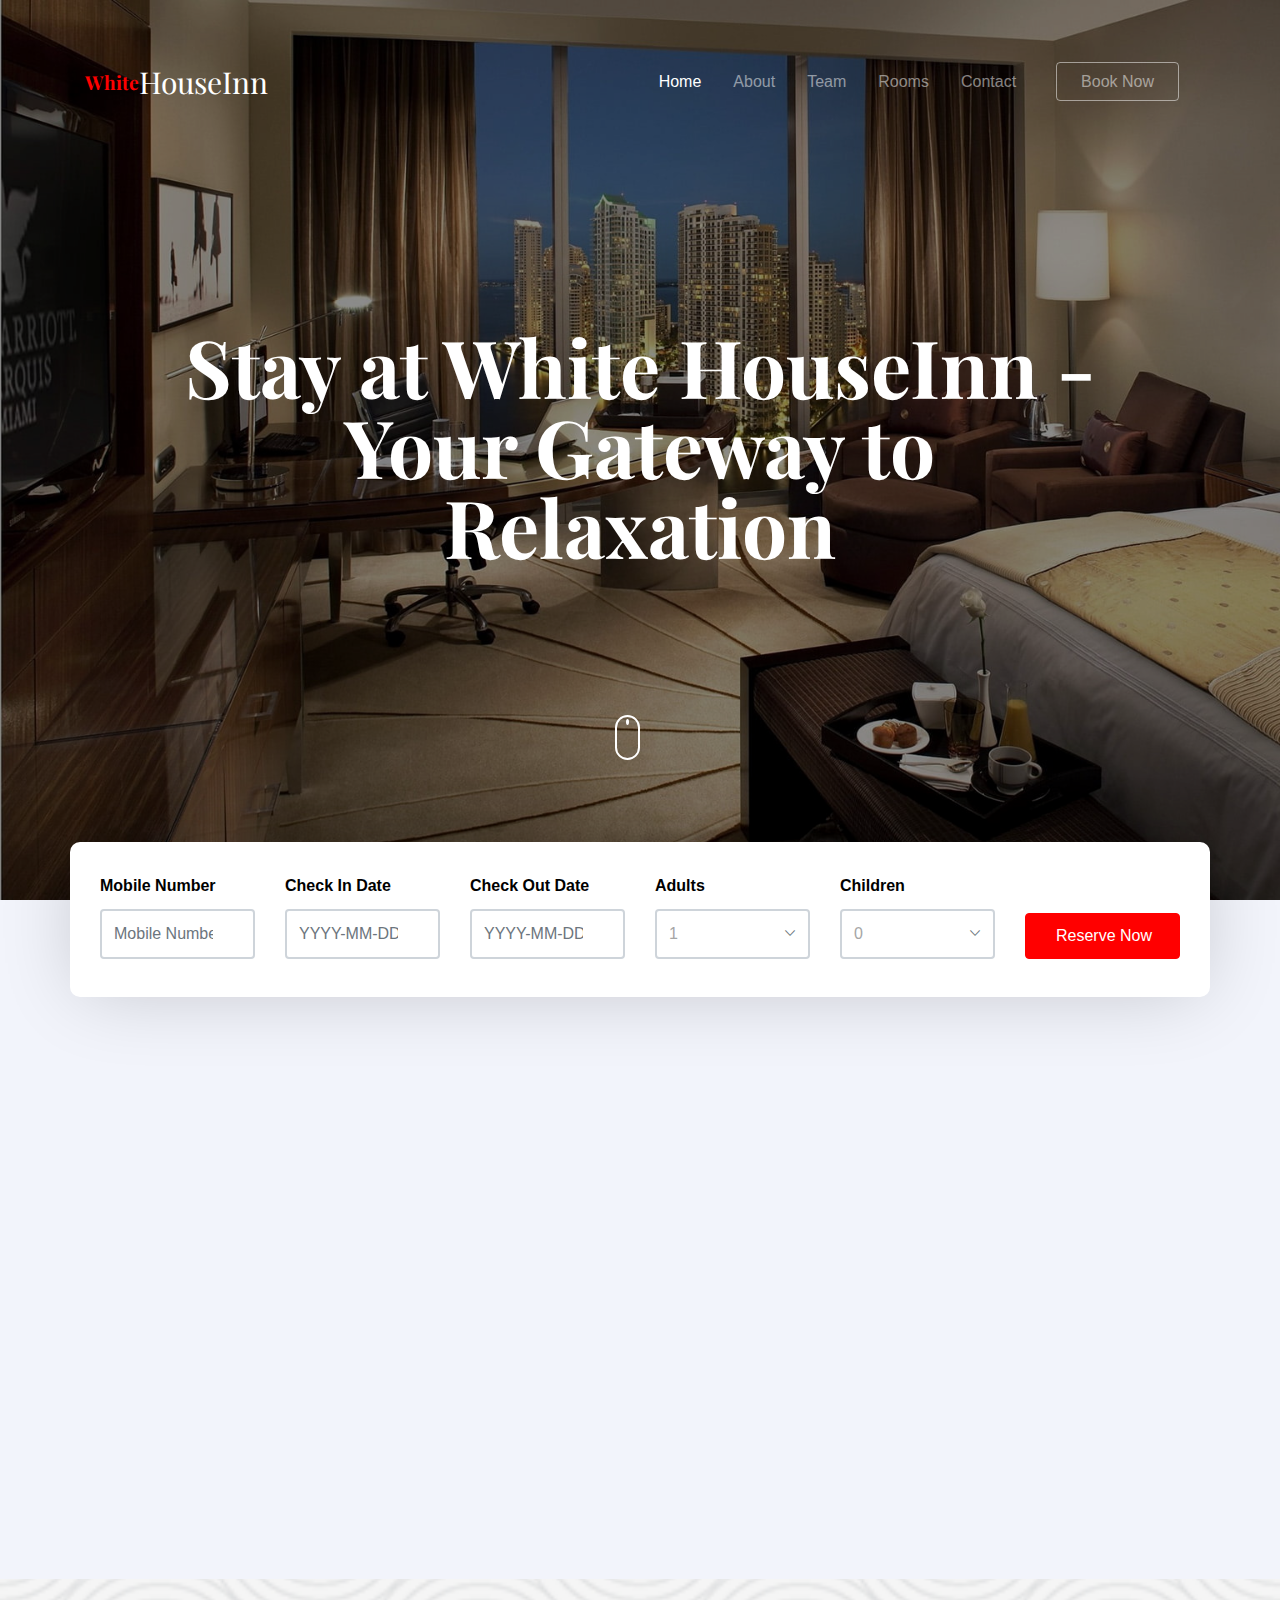
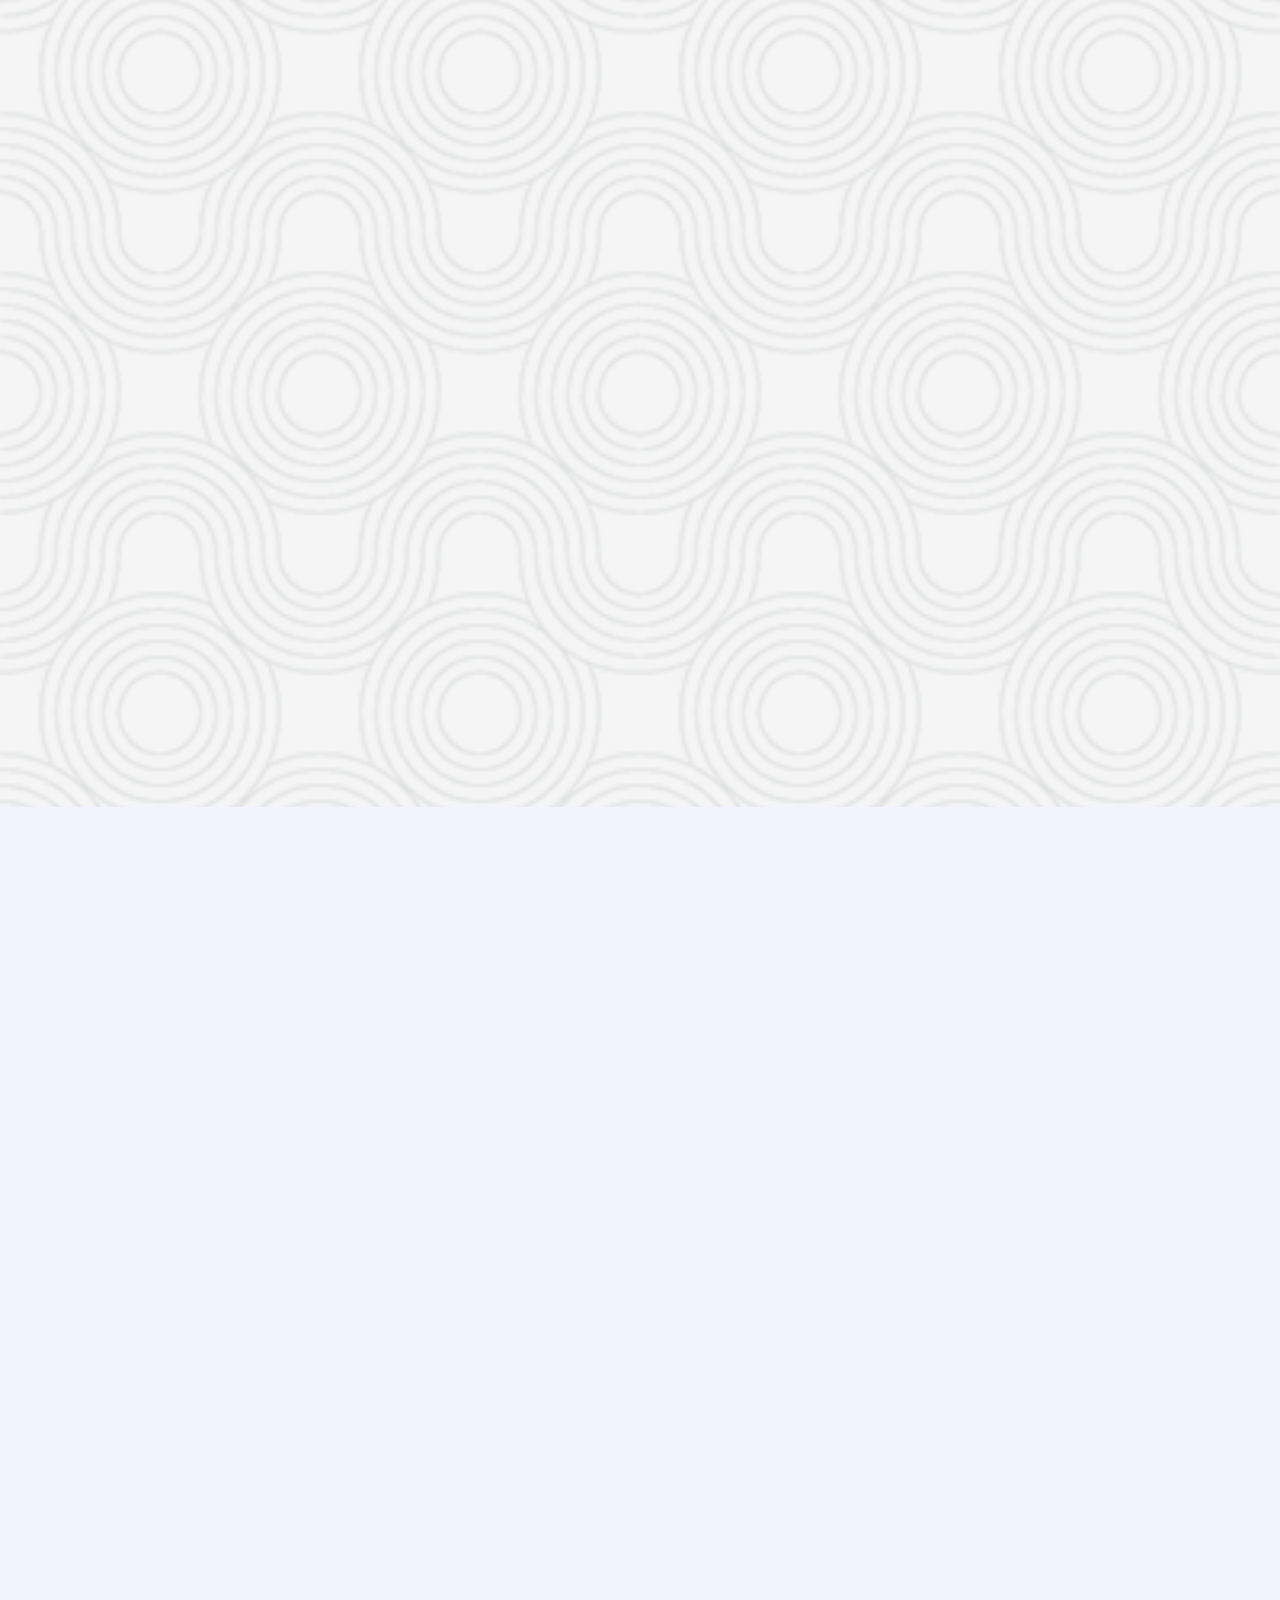
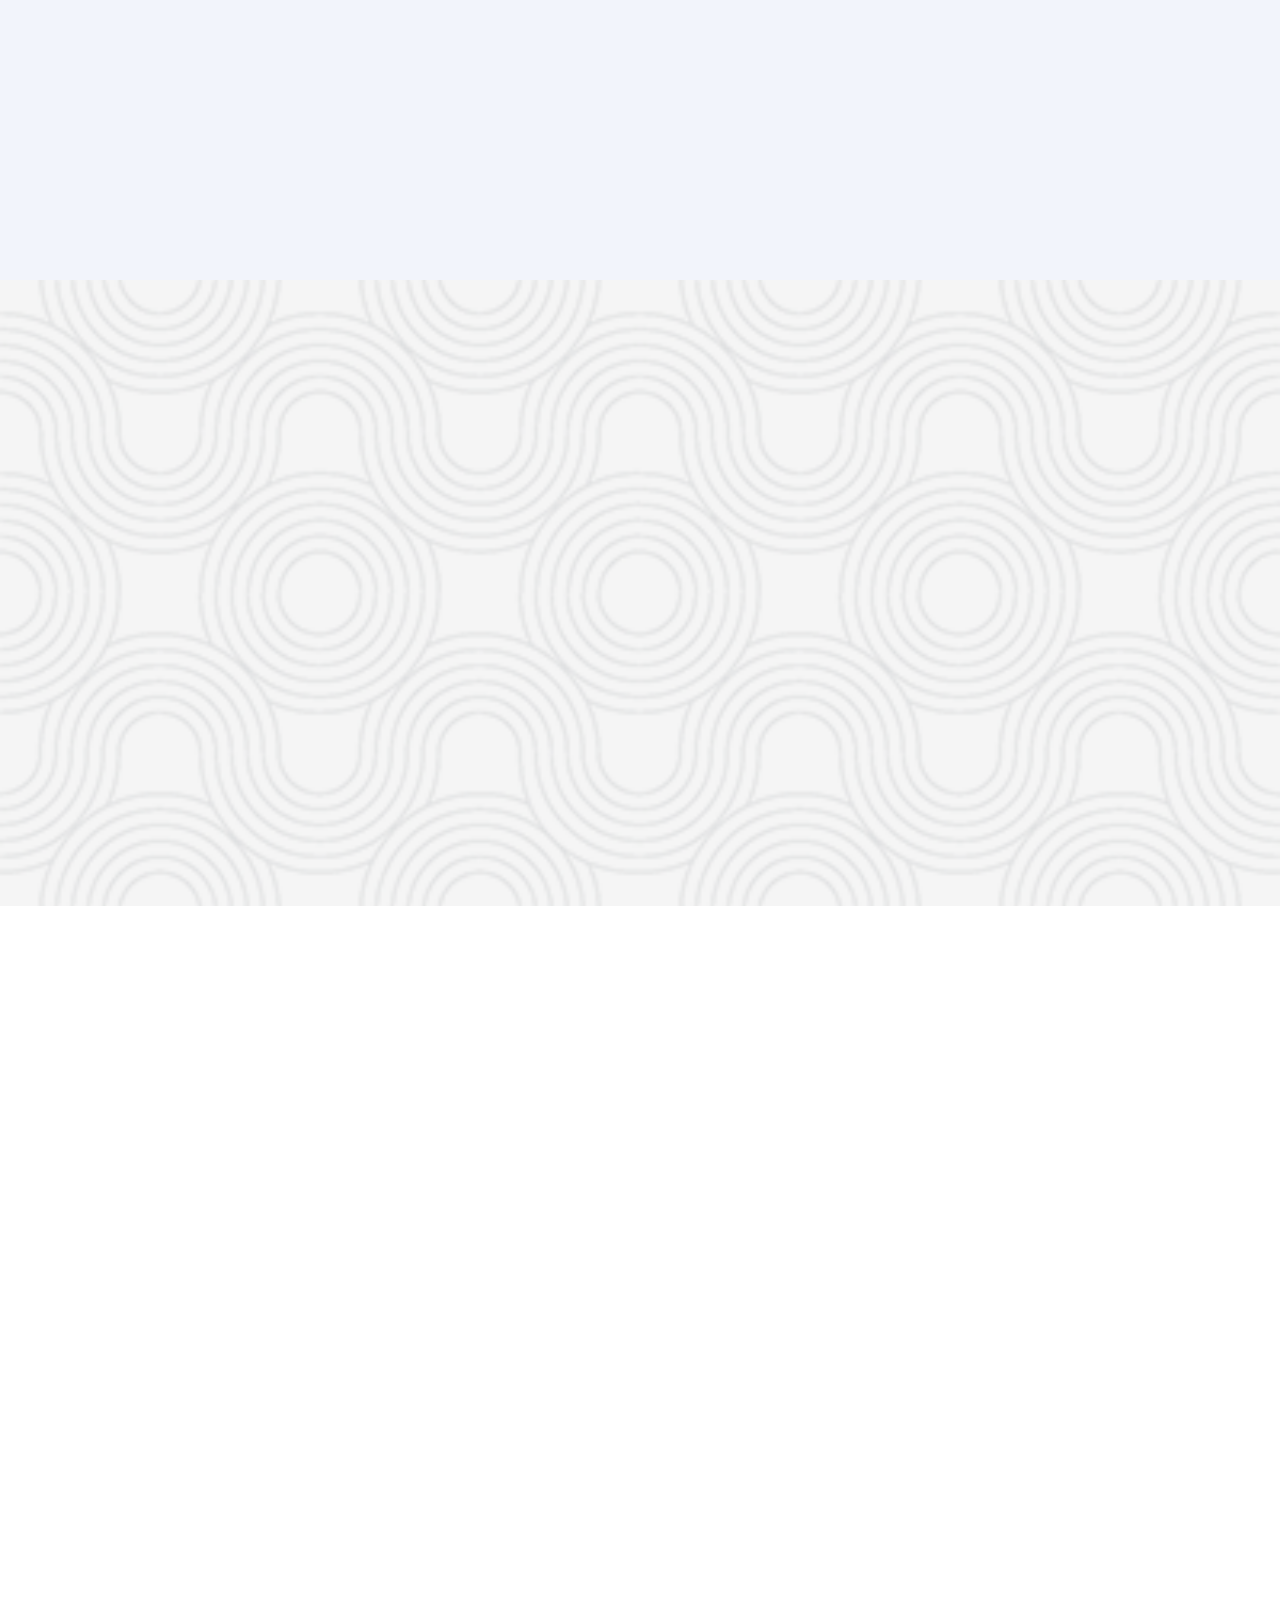
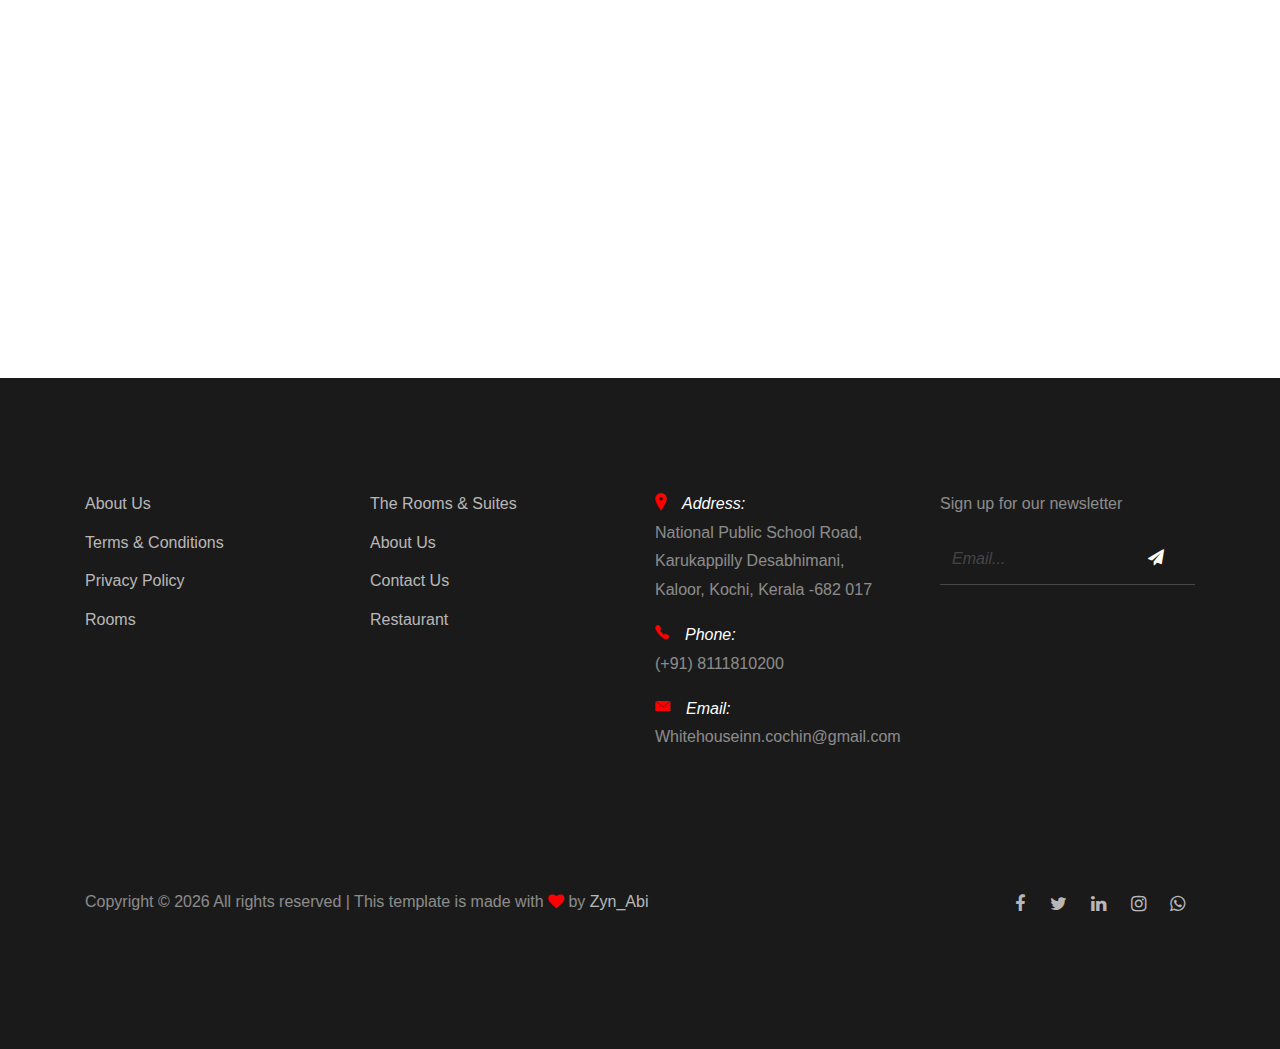
==== commit b490ea7f: "Your commit message here" ====
--- a/white house Inn/index.html
+++ b/white house Inn/index.html
@@ -4,7 +4,7 @@
 <head>
   <meta charset="utf-8">
   <meta http-equiv="X-UA-Compatible" content="IE=edge">
-  <title>White Houseinn &mdash; </title>
+  <title>White House Inn &mdash; </title>
   <meta name="viewport" content="width=device-width, initial-scale=1, shrink-to-fit=no">
 
   <!-- Falcon Icon -->
@@ -34,7 +34,6 @@
   <nav class="navbar navbar-expand-lg navbar-dark pb_navbar pb_scrolled-light" id="templateux-navbar">
     <div class="container">
       <a class="navbar-brand d-flex align-items-center" href="index.html">
-        <img src="images/logo.png" alt="Logo" style="height: 35px; width: auto; margin-right: 8px;">
         <span class="text-danger font-weight-bold" style="font-size: 1.2rem;">White</span>HouseInn
       </a>
 
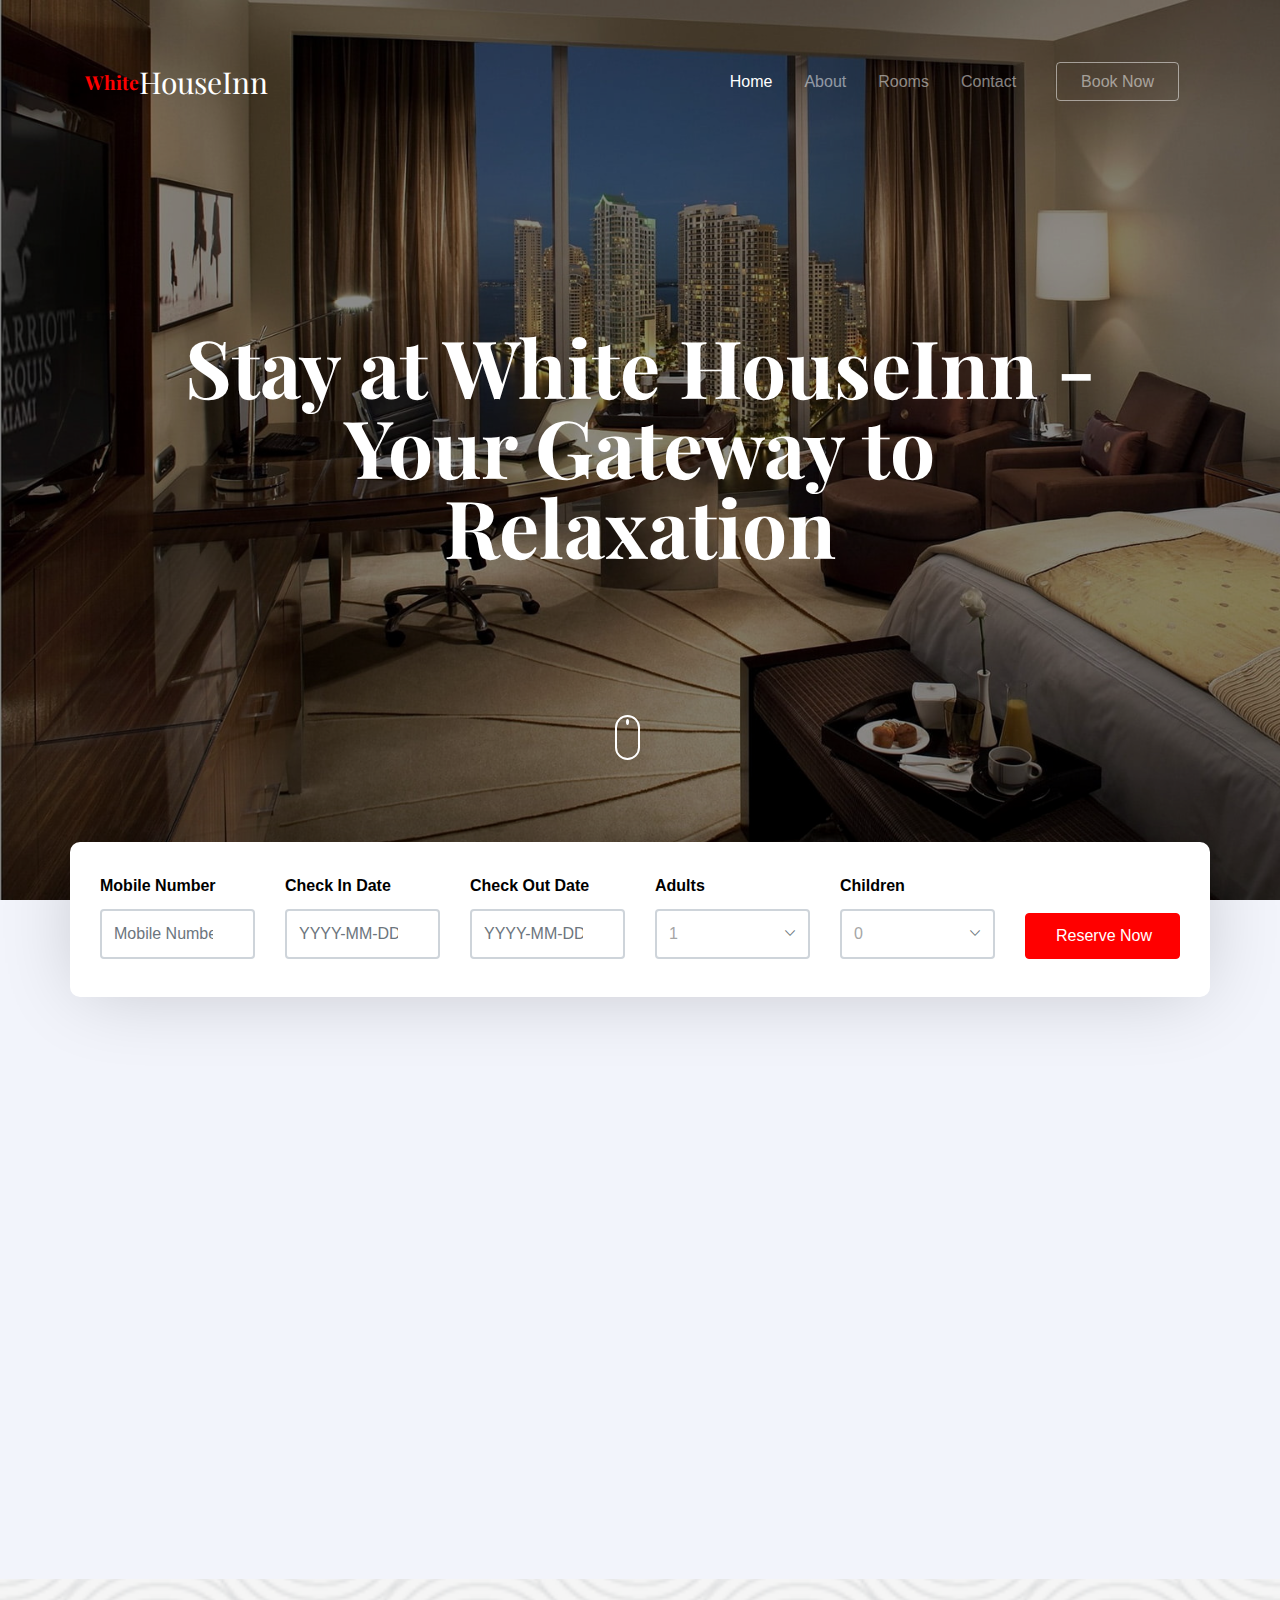
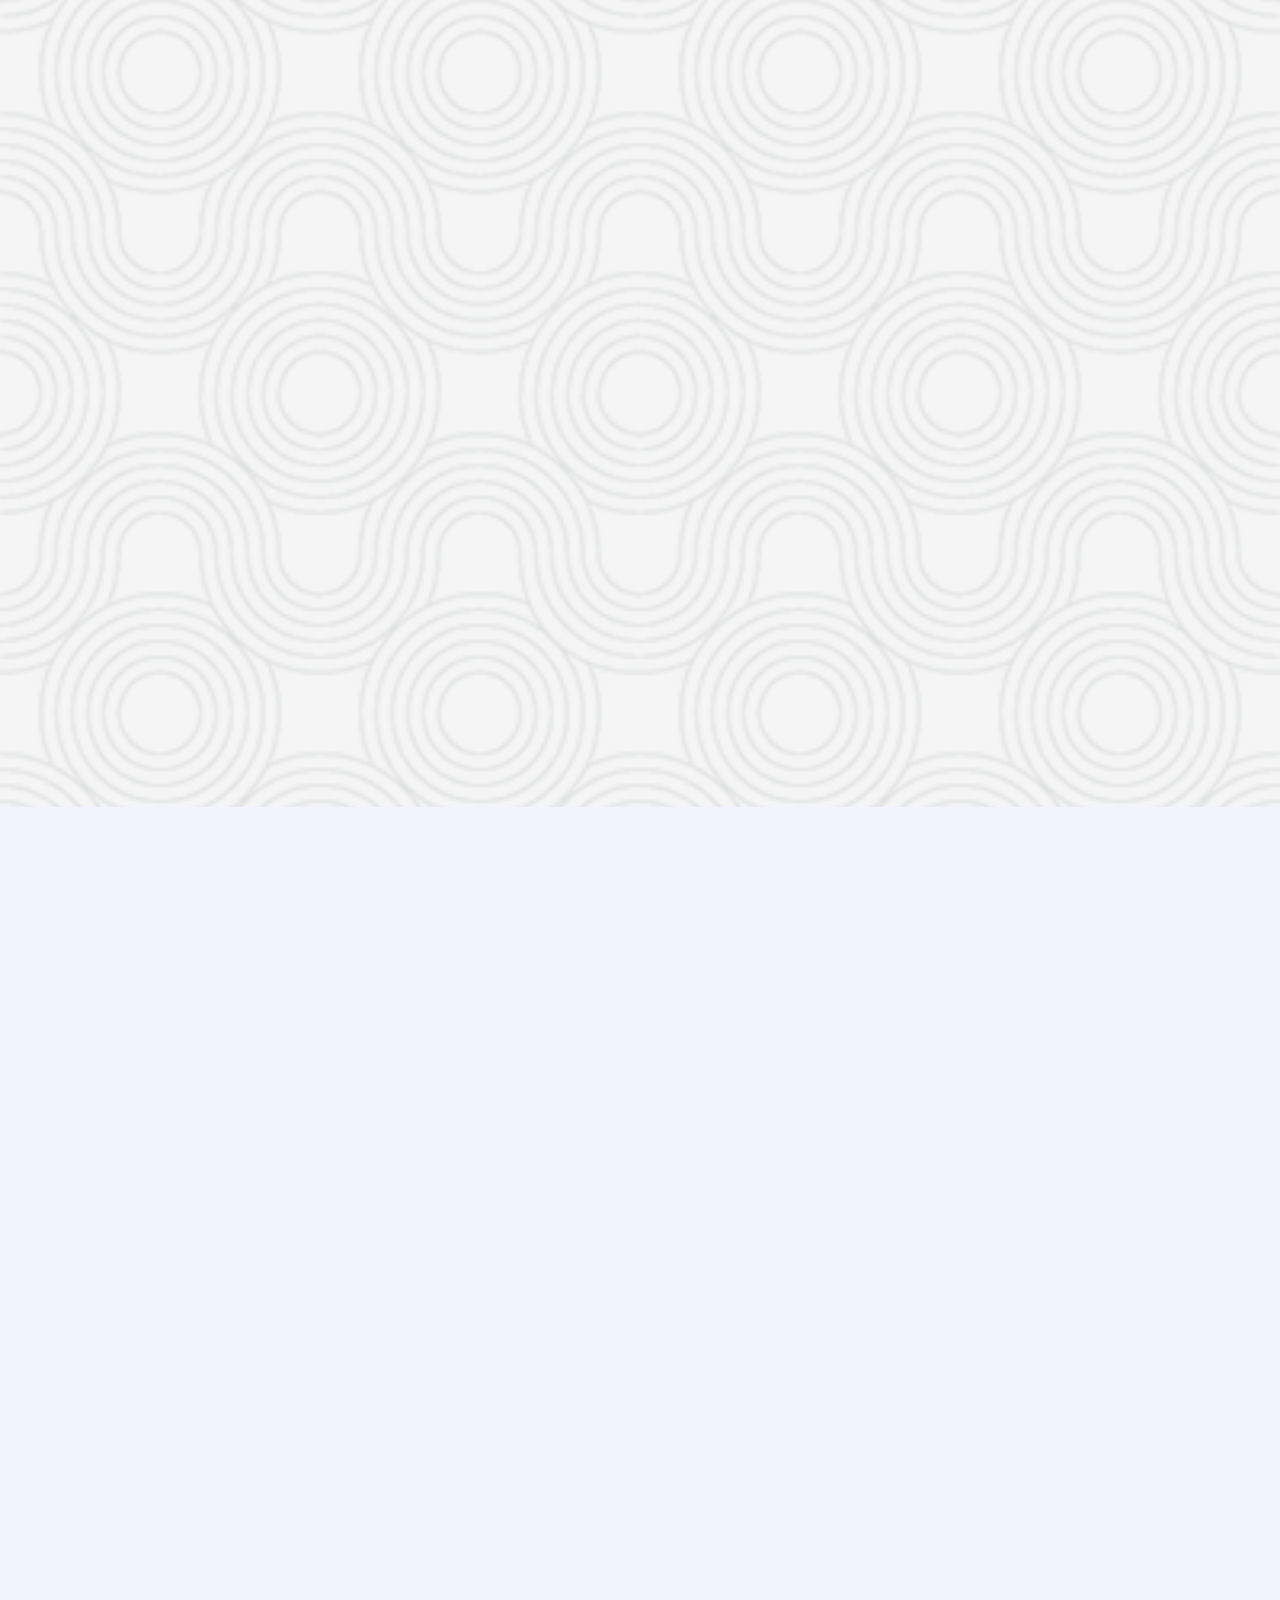
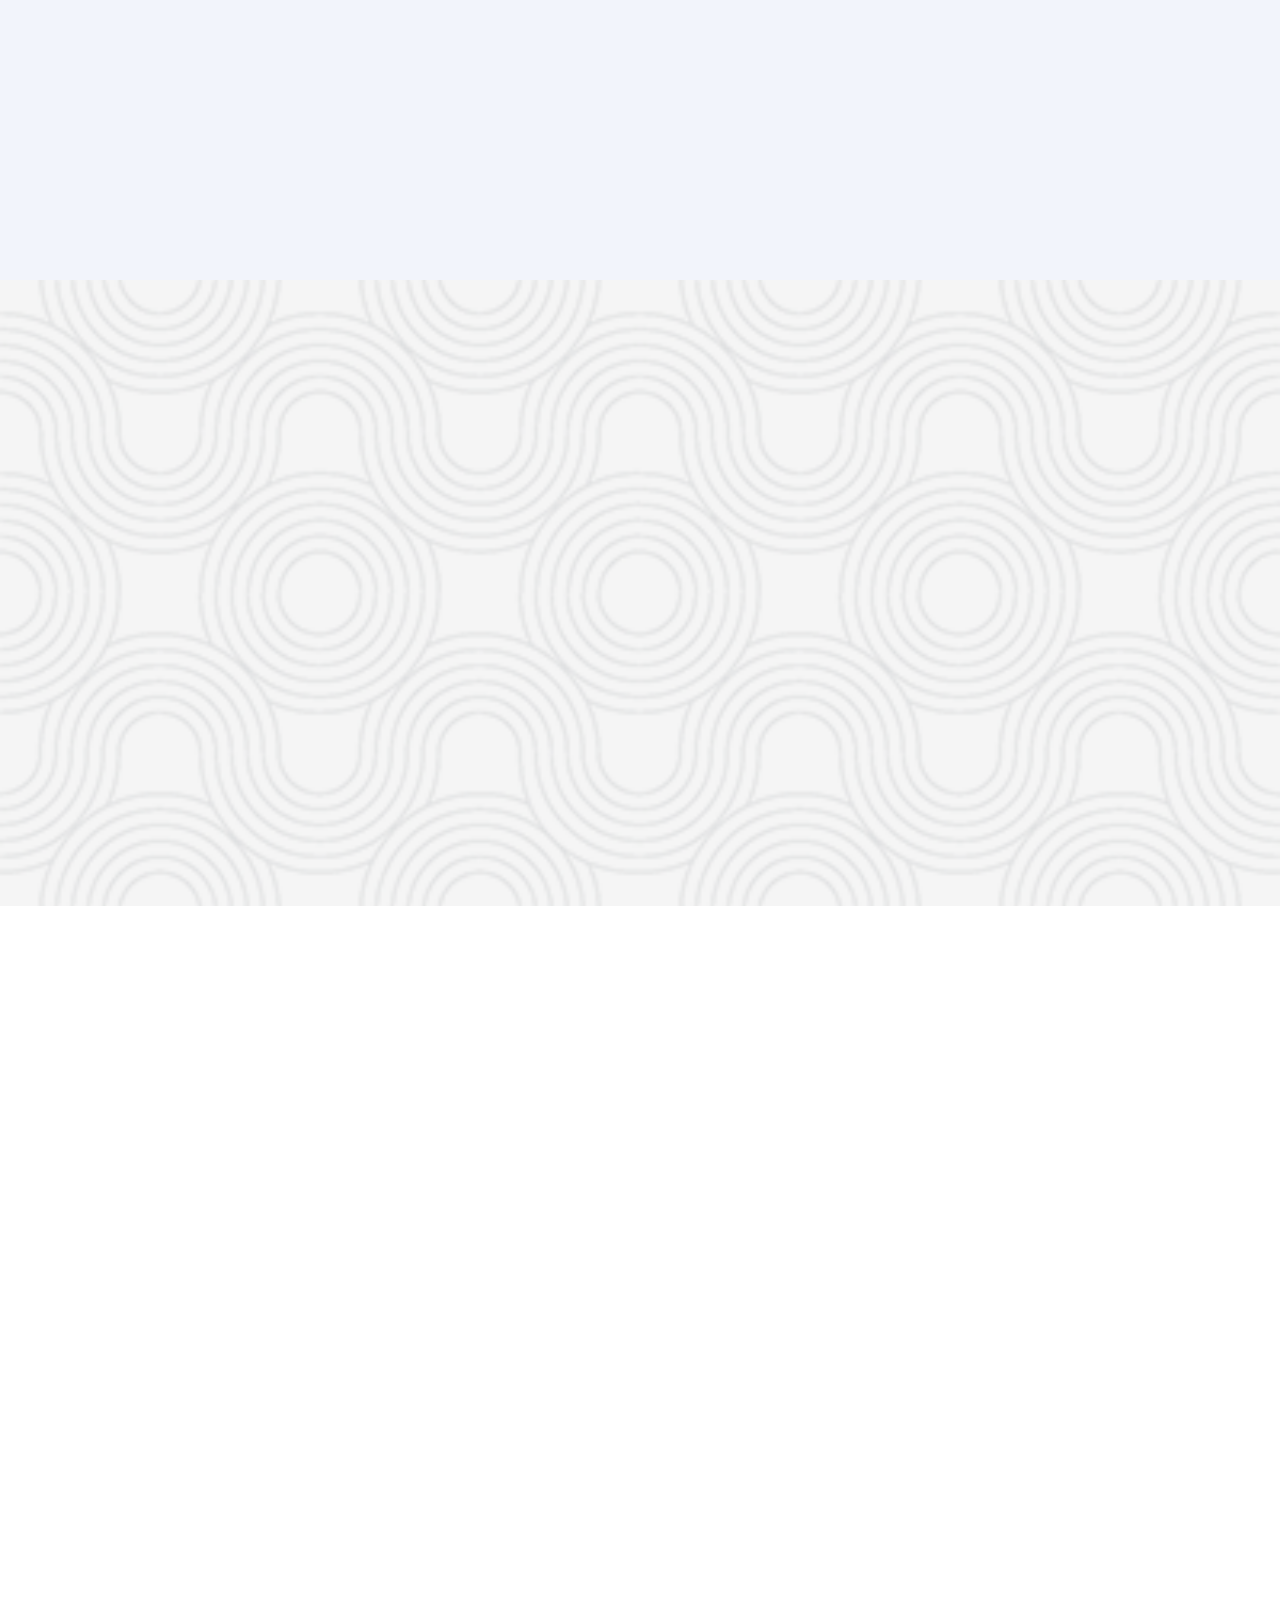
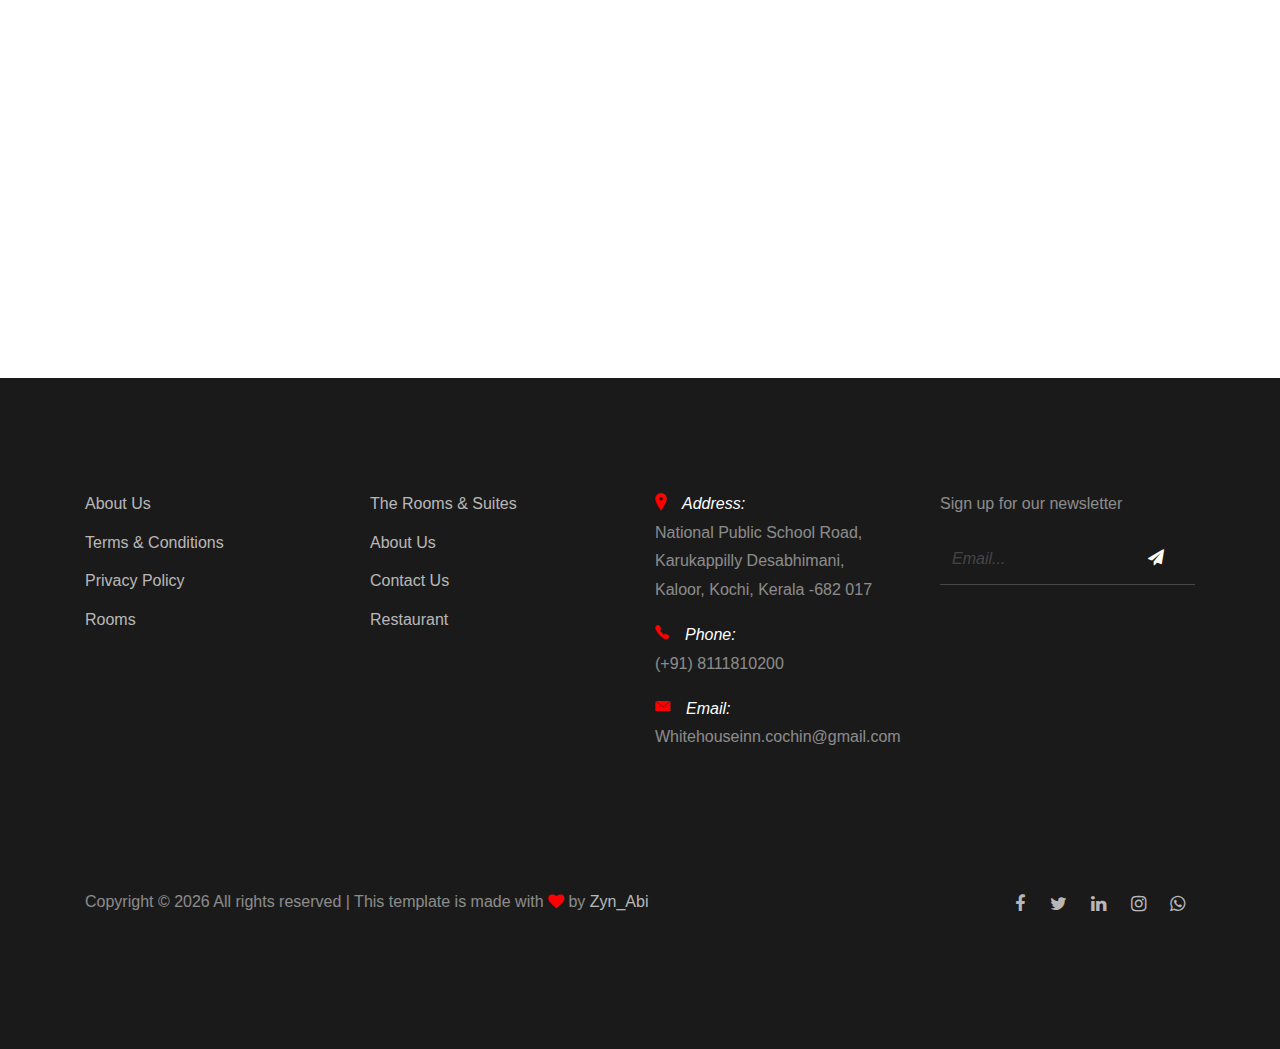
==== commit c5efce2b: "Update index.html" ====
--- a/white house Inn/index.html
+++ b/white house Inn/index.html
@@ -50,7 +50,7 @@
         <ul class="navbar-nav ml-auto">
           <li class="nav-item"><a class="nav-link" href="#section-home">Home</a></li>
           <li class="nav-item"><a class="nav-link" href="#section-about">About</a></li>
-          <li class="nav-item"><a class="nav-link" href="#section-team">Team</a></li>
+
           <li class="nav-item"><a class="nav-link" href="#section-rooms">Rooms</a></li>
           <li class="nav-item"><a class="nav-link" href="#section-contact">Contact</a></li>
           <li class="nav-item cta-btn ml-xl-2 ml-lg-2 ml-md-0 ml-sm-0 ml-0">
@@ -677,4 +677,4 @@
   <script src="js/main.js"></script>
 </body>
 
-</html>+</html>
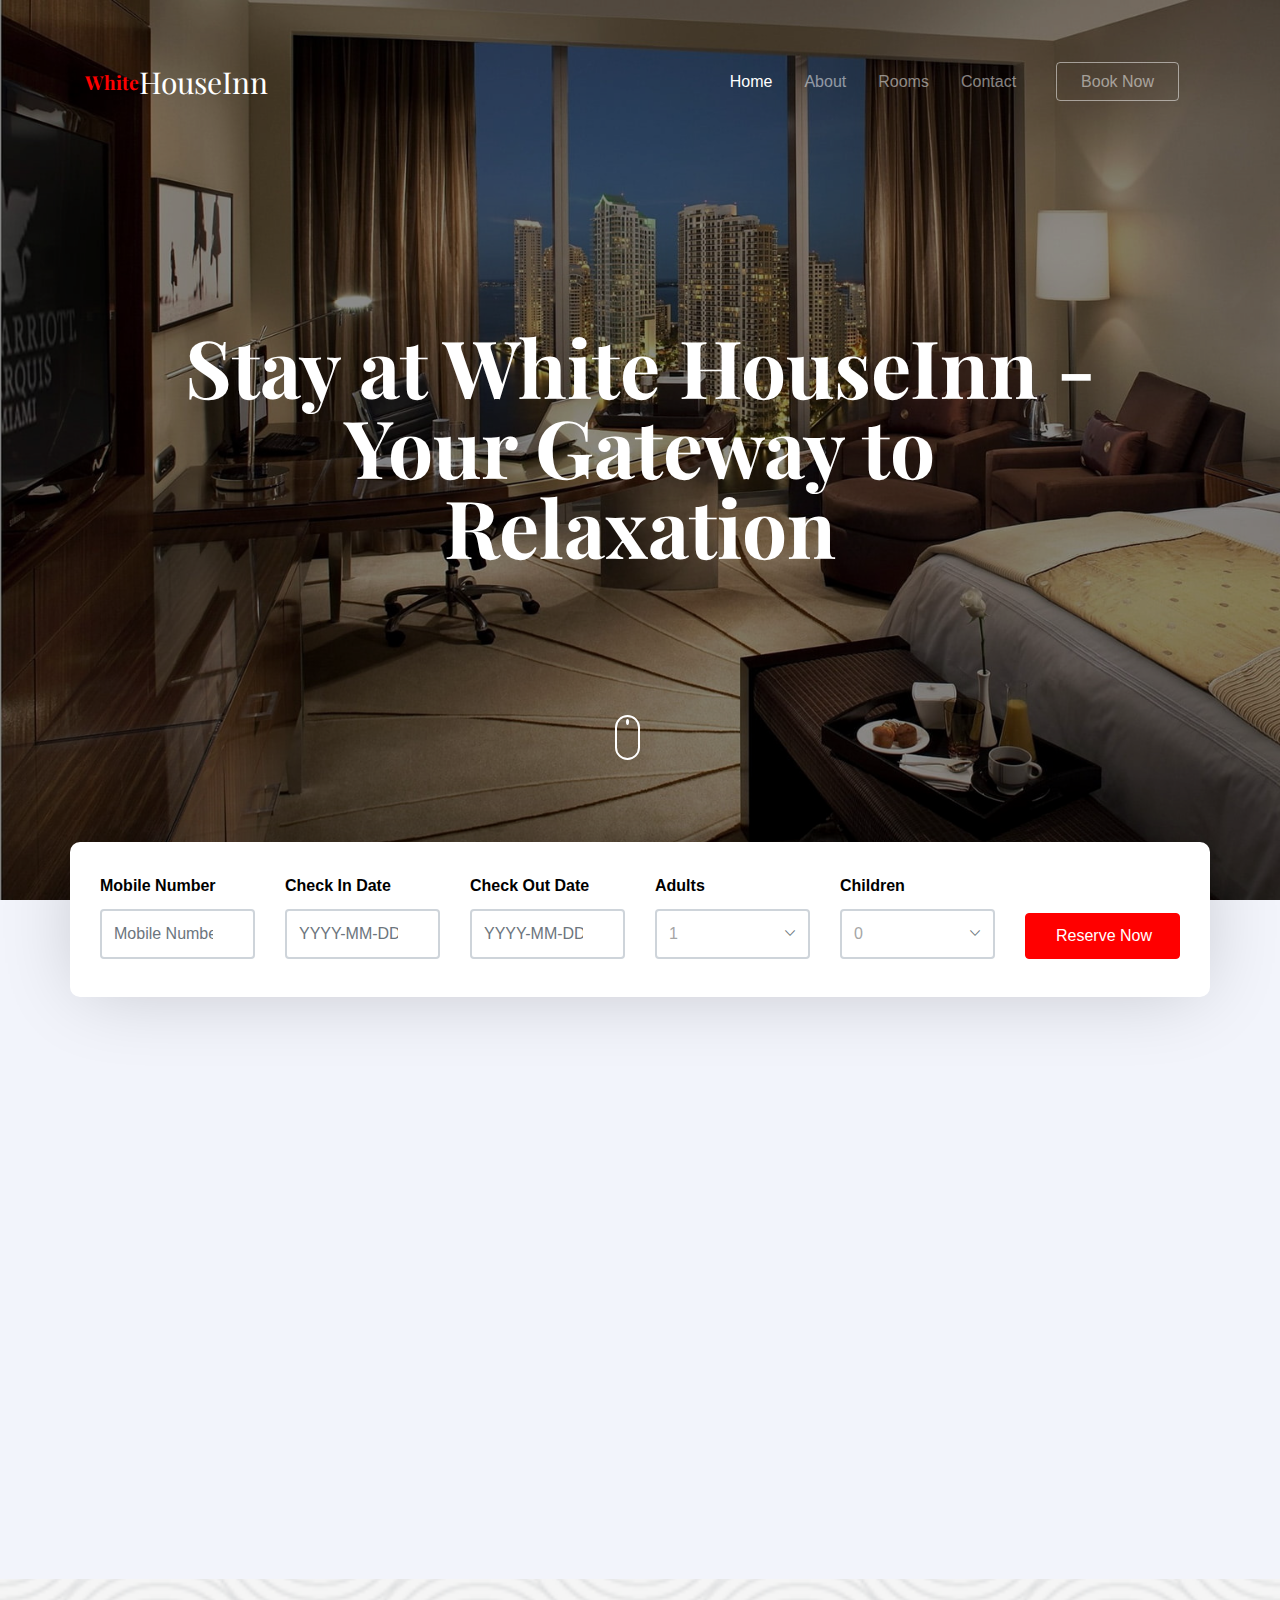
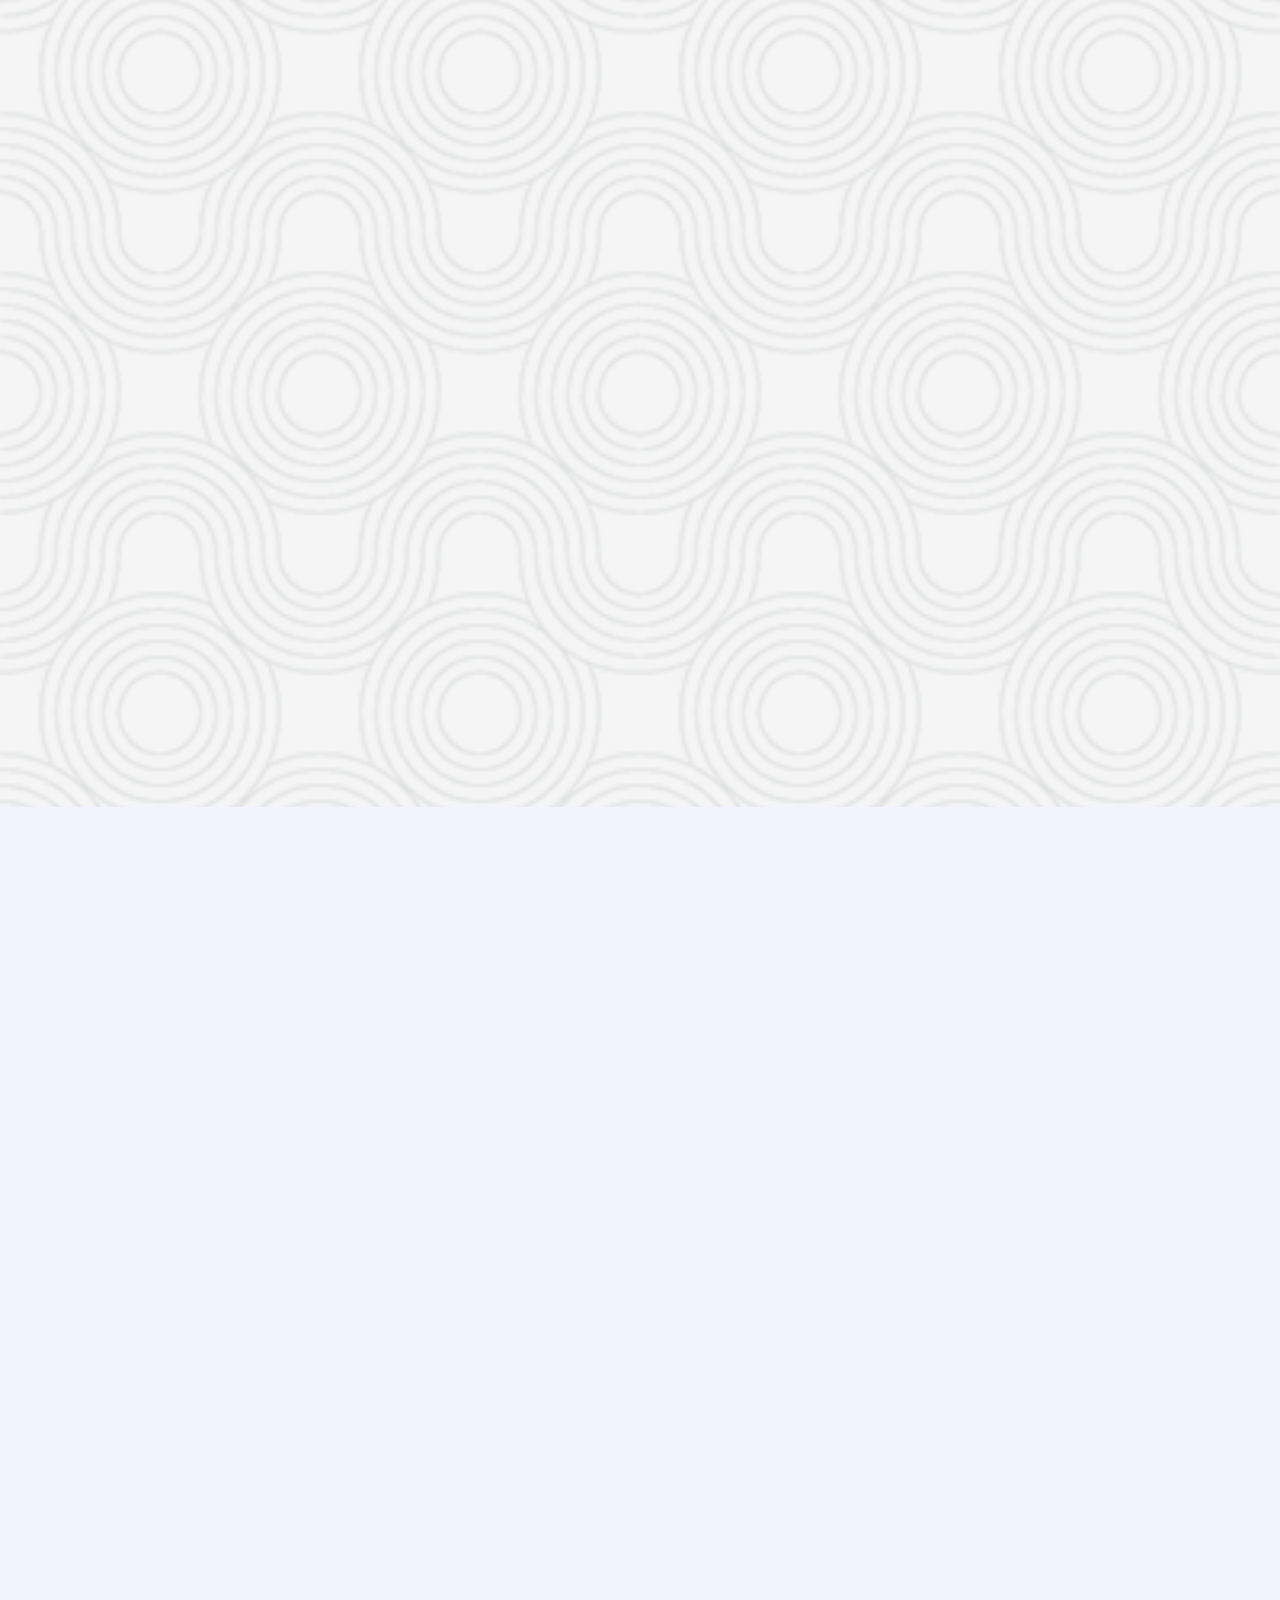
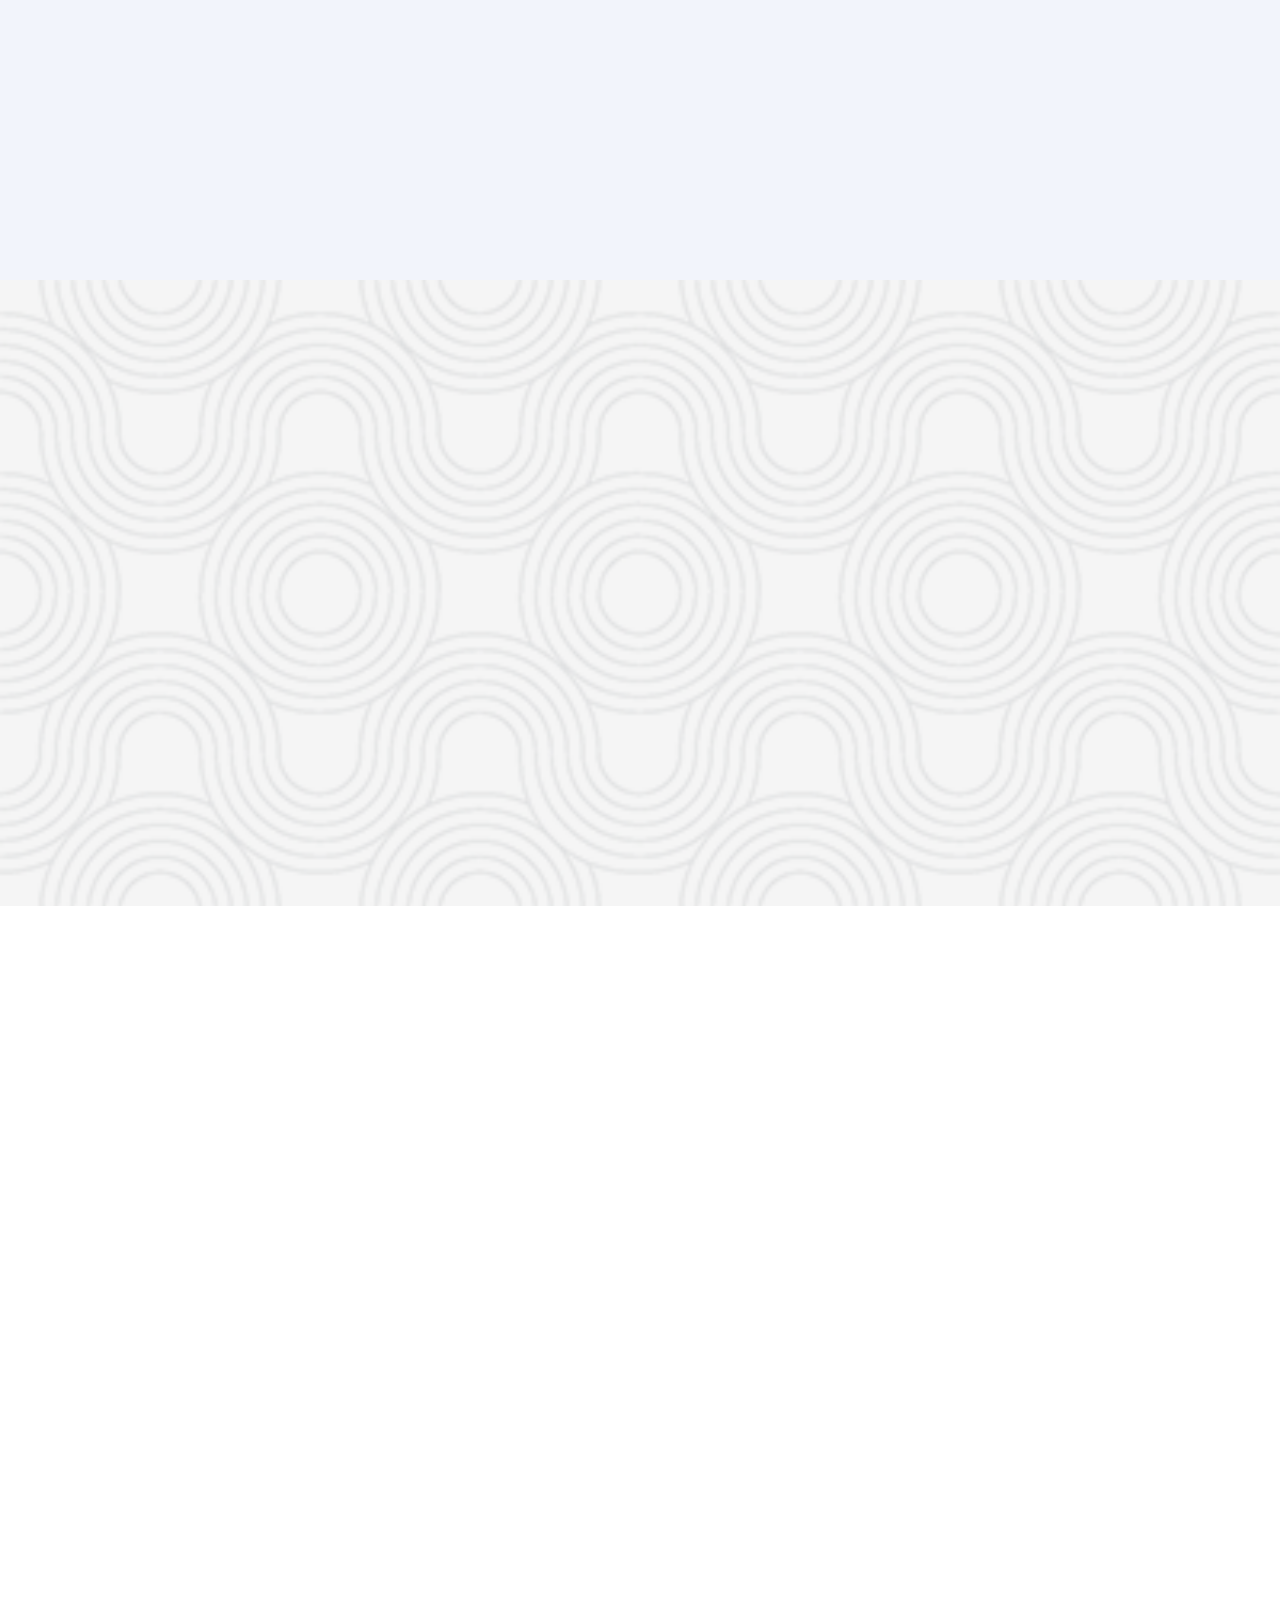
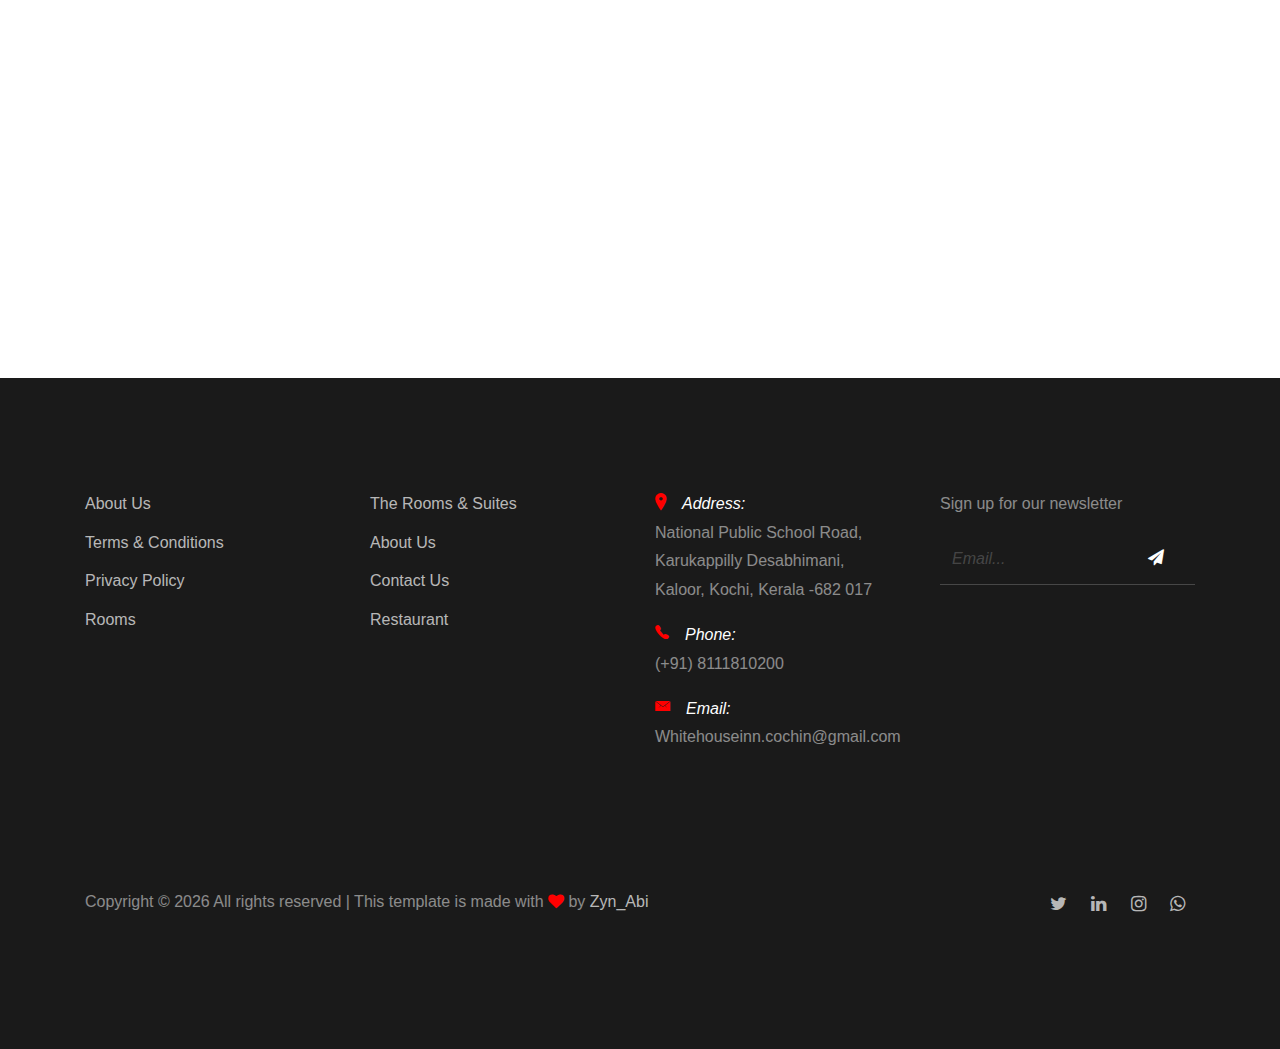
==== commit f67ceef9: "Update index.html" ====
--- a/white house Inn/index.html
+++ b/white house Inn/index.html
@@ -547,16 +547,15 @@
           <!-- Link back to Colorlib can't be removed. Template is licensed under CC BY 3.0. -->
           Copyright &copy;
           <script>document.write(new Date().getFullYear());</script> All rights reserved | This template is made with <i
-            class="fa fa-heart text-primary" aria-hidden="true"></i> by <a href="" target="_blank">Zyn_Abi</a>
+            class="fa fa-heart text-primary" aria-hidden="true"></i> by <a href="https://wa.me/919207846064" target="_blank">Zyn_Abi</a>
           <!-- Link back to Colorlib can't be removed. Template is licensed under CC BY 3.0. -->
         </p>
 
-        <p class="col-md-4 text-right social">
-          <a href="#"><span class="fa fa-facebook"></span></a>
-          <a href="#"><span class="fa fa-twitter"></span></a>
-          <a href="#"><span class="fa fa-linkedin"></span></a>
-          <a href="#"><span class="fa fa-instagram"></span></a>
-          <a href="#"><span class="fa fa-whatsapp"></span></a>
+       <p class="col-md-4 text-right social">
+          <a href="https://x.com/ZainulAbidjk"><span class="fa fa-twitter"></span></a>
+          <a href="https://www.linkedin.com/in/zainul-abid-8272b4310/"><span class="fa fa-linkedin"></span></a>
+          <a href="https://www.instagram.com/zainul_abid_himami/#"><span class="fa fa-instagram"></span></a>
+          <a href="https://wa.me/919207846064"><span class="fa fa-whatsapp"></span></a>
         </p>
 
       </div>
@@ -564,99 +563,7 @@
   </footer>
 
 
-  <!-- Modal -->
-  <div class="modal fade " id="reservation-form" tabindex="-1" role="dialog" aria-labelledby="reservationFormTitle"
-    aria-hidden="true">
-    <div class="modal-dialog modal-dialog-centered" role="document">
-      <div class="modal-content">
-
-        <div class="modal-body">
-          <div class="row">
-            <div class="col-md-12" data-aos="fade-up" data-aos-delay="100">
-
-              <form action="index.html" method="post" class="bg-white p-4">
-                <div class="row mb-4">
-                  <div class="col-12">
-                    <h2>Reservation</h2>
-                  </div>
-                </div>
-                <div class="row">
-                  <div class="col-md-6 form-group">
-                    <label class="text-black font-weight-bold" for="name">Name</label>
-                    <input type="text" id="name" class="form-control ">
-                  </div>
-                  <div class="col-md-6 form-group">
-                    <label class="text-black font-weight-bold" for="phone">Phone</label>
-                    <input type="text" id="phone" class="form-control ">
-                  </div>
-                </div>
-
-                <div class="row">
-                  <div class="col-md-12 form-group">
-                    <label class="text-black font-weight-bold" for="email">Email</label>
-                    <input type="email" id="email" class="form-control ">
-                  </div>
-                </div>
-
-                <div class="row">
-                  <div class="col-md-6 form-group">
-                    <label class="text-black font-weight-bold" for="checkin_date">Date Check In</label>
-                    <input type="text" id="checkin_date" class="form-control">
-                  </div>
-                  <div class="col-md-6 form-group">
-                    <label class="text-black font-weight-bold" for="checkout_date">Date Check Out</label>
-                    <input type="text" id="checkout_date" class="form-control">
-                  </div>
-                </div>
-
-                <div class="row">
-                  <div class="col-md-6 form-group">
-                    <label for="adults" class="font-weight-bold text-black">Adults</label>
-                    <div class="field-icon-wrap">
-                      <div class="icon"><span class="ion-ios-arrow-down"></span></div>
-                      <select name="" id="adults" class="form-control">
-                        <option value="">1</option>
-                        <option value="">2</option>
-                        <option value="">3</option>
-                        <option value="">4+</option>
-                      </select>
-                    </div>
-                  </div>
-                  <div class="col-md-6 form-group">
-                    <label for="children" class="font-weight-bold text-black">Children</label>
-                    <div class="field-icon-wrap">
-                      <div class="icon"><span class="ion-ios-arrow-down"></span></div>
-                      <select name="" id="children" class="form-control">
-                        <option value="">1</option>
-                        <option value="">2</option>
-                        <option value="">3</option>
-                        <option value="">4+</option>
-                      </select>
-                    </div>
-                  </div>
-                </div>
-                <div class="row mb-4">
-                  <div class="col-md-12 form-group">
-                    <label class="text-black font-weight-bold" for="message">Notes</label>
-                    <textarea name="message" id="message" class="form-control " cols="30" rows="8"></textarea>
-                  </div>
-                </div>
-                <div class="row">
-                  <div class="col-md-6 form-group">
-                    <input type="submit" value="Reserve Now"
-                      class="btn btn-primary text-white py-3 px-5 font-weight-bold">
-                  </div>
-                </div>
-              </form>
-
-            </div>
-
-          </div>
-        </div>
-
-      </div>
-    </div>
-  </div>
+  
 
   <script src="js/jquery-3.3.1.min.js"></script>
   <script src="js/jquery-migrate-3.0.1.min.js"></script>
